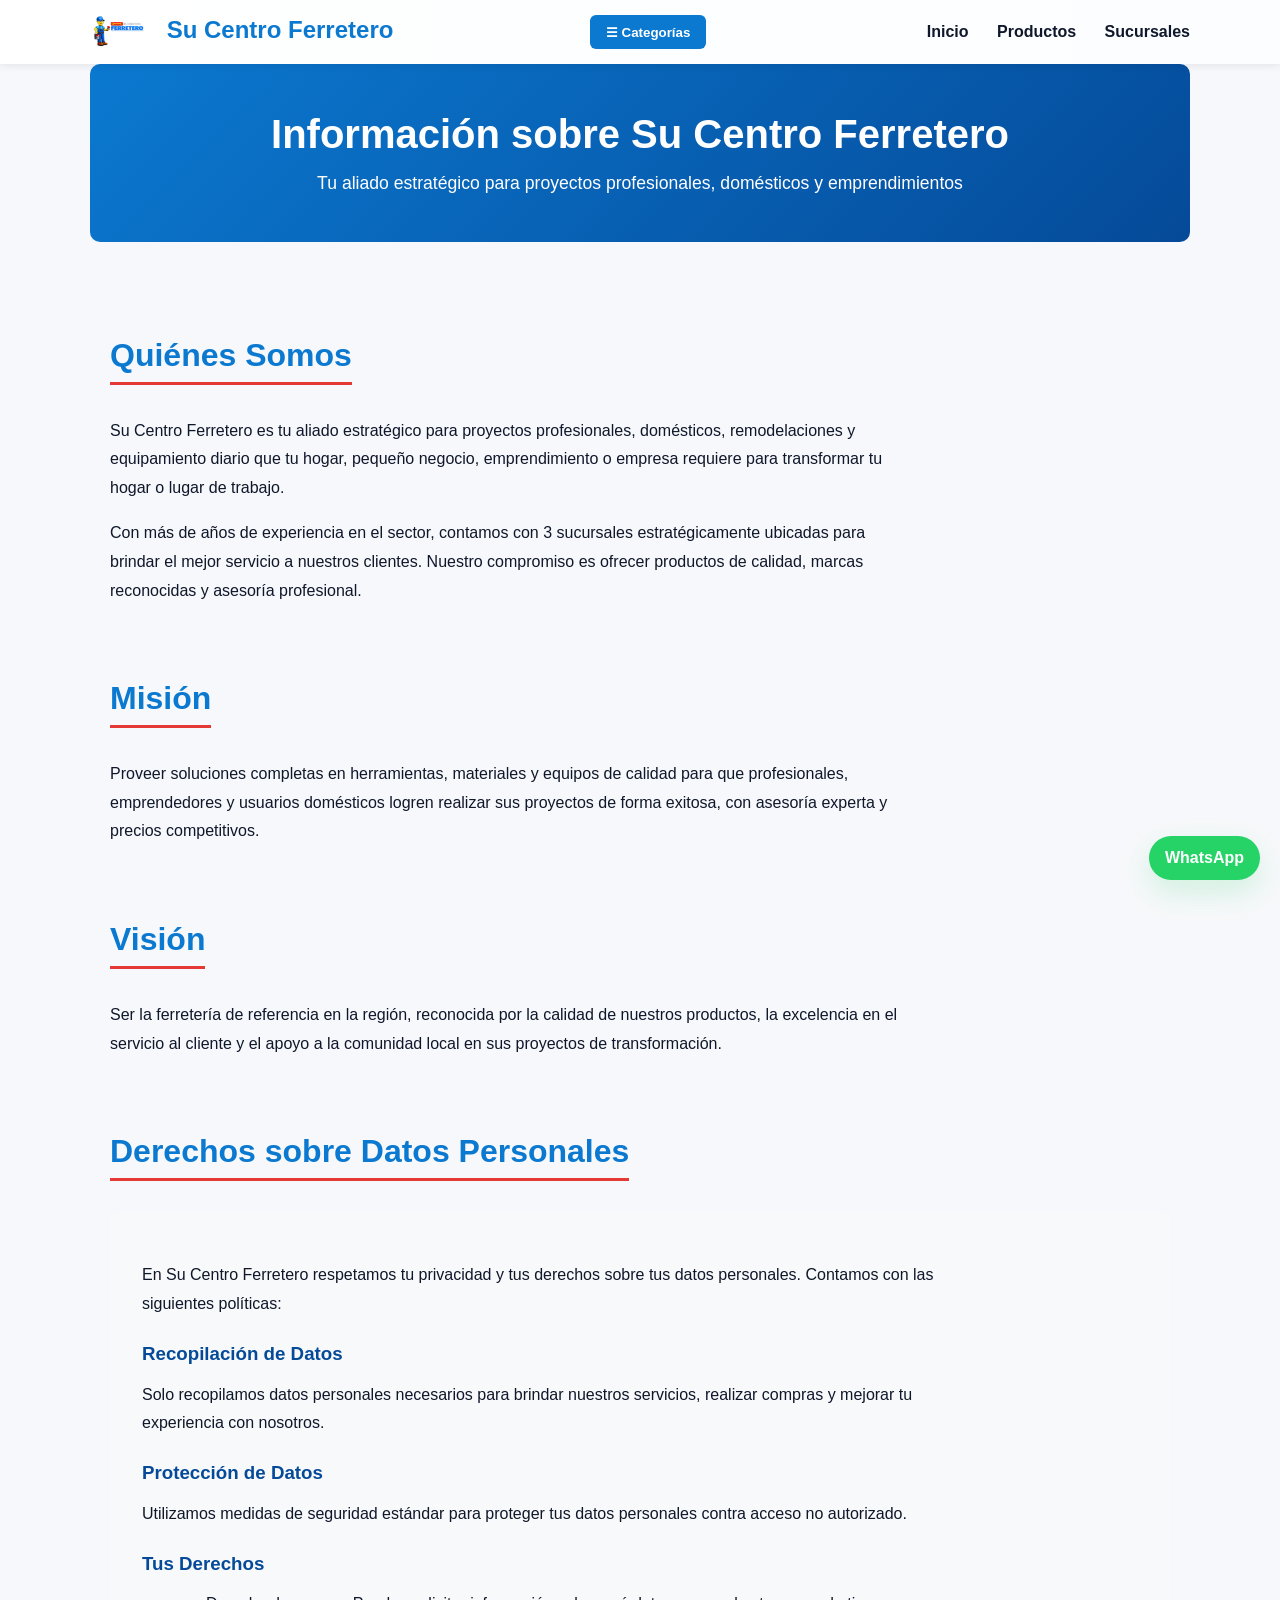
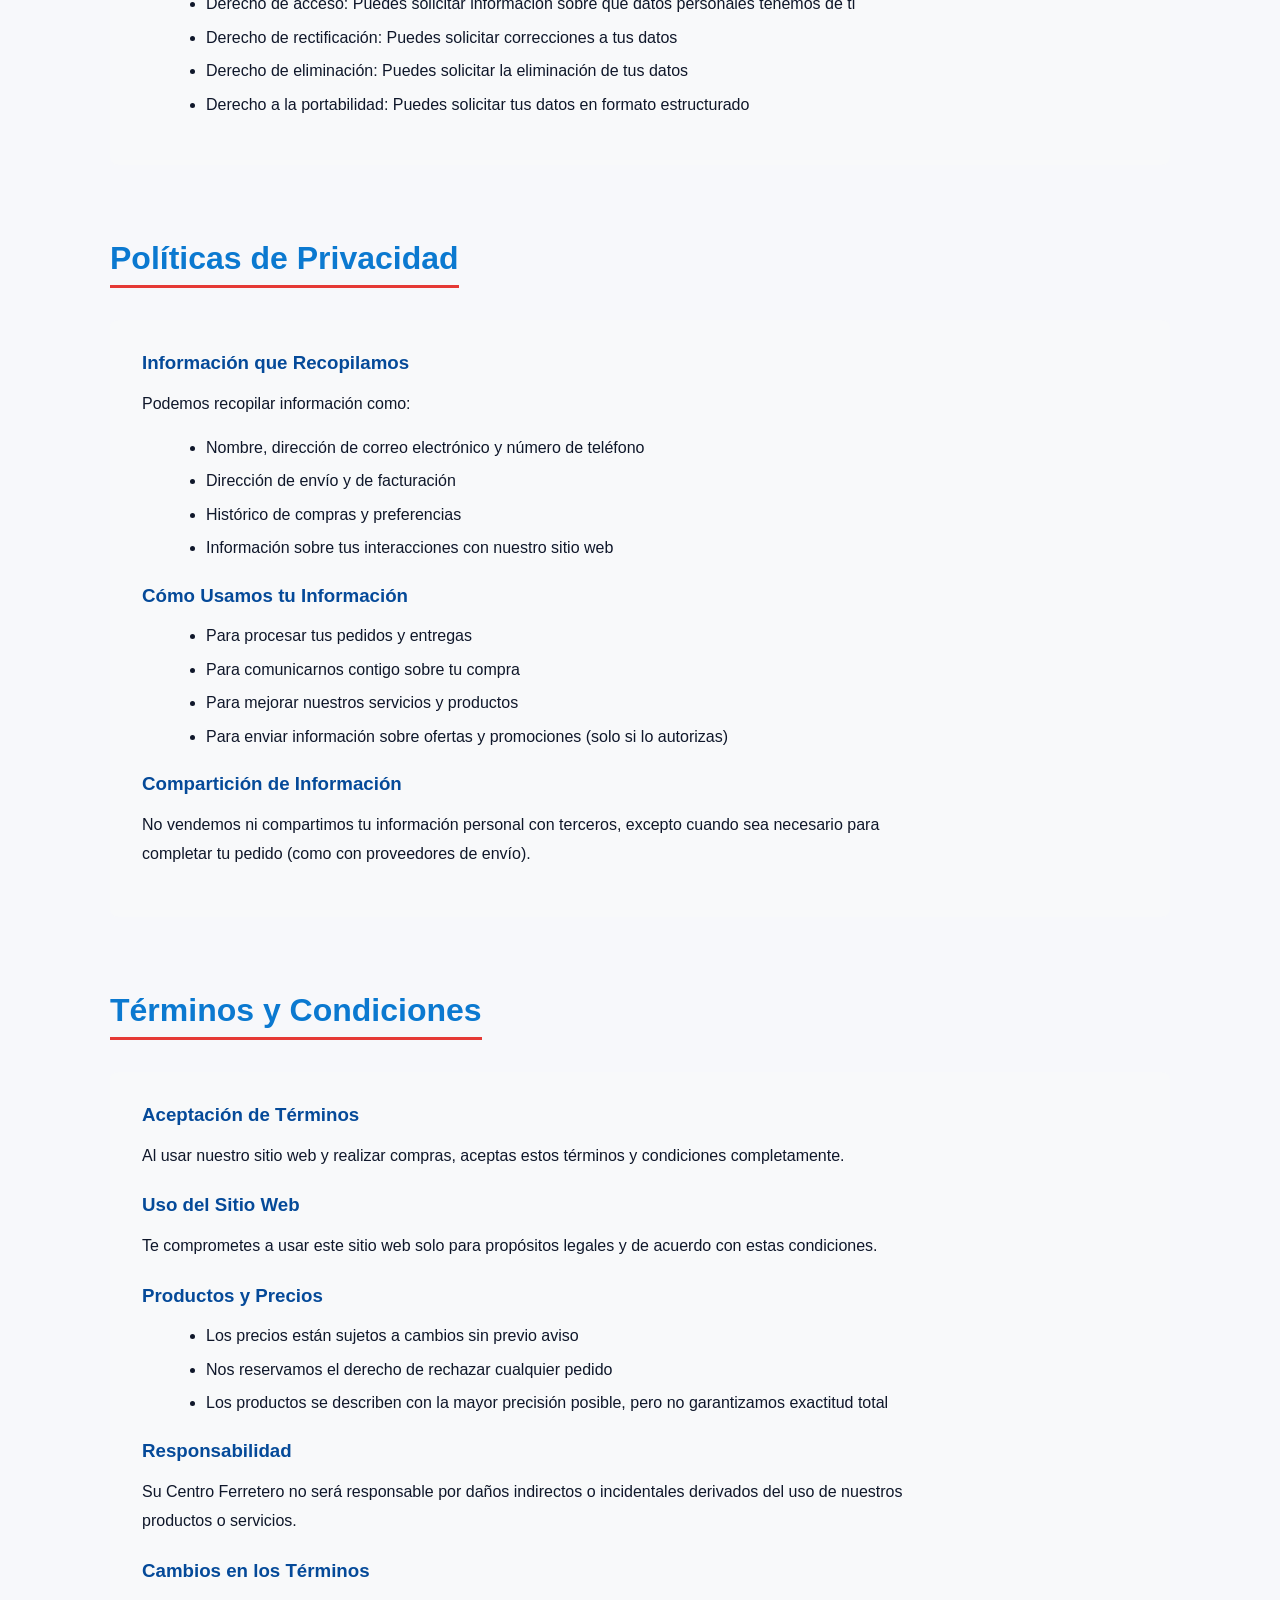
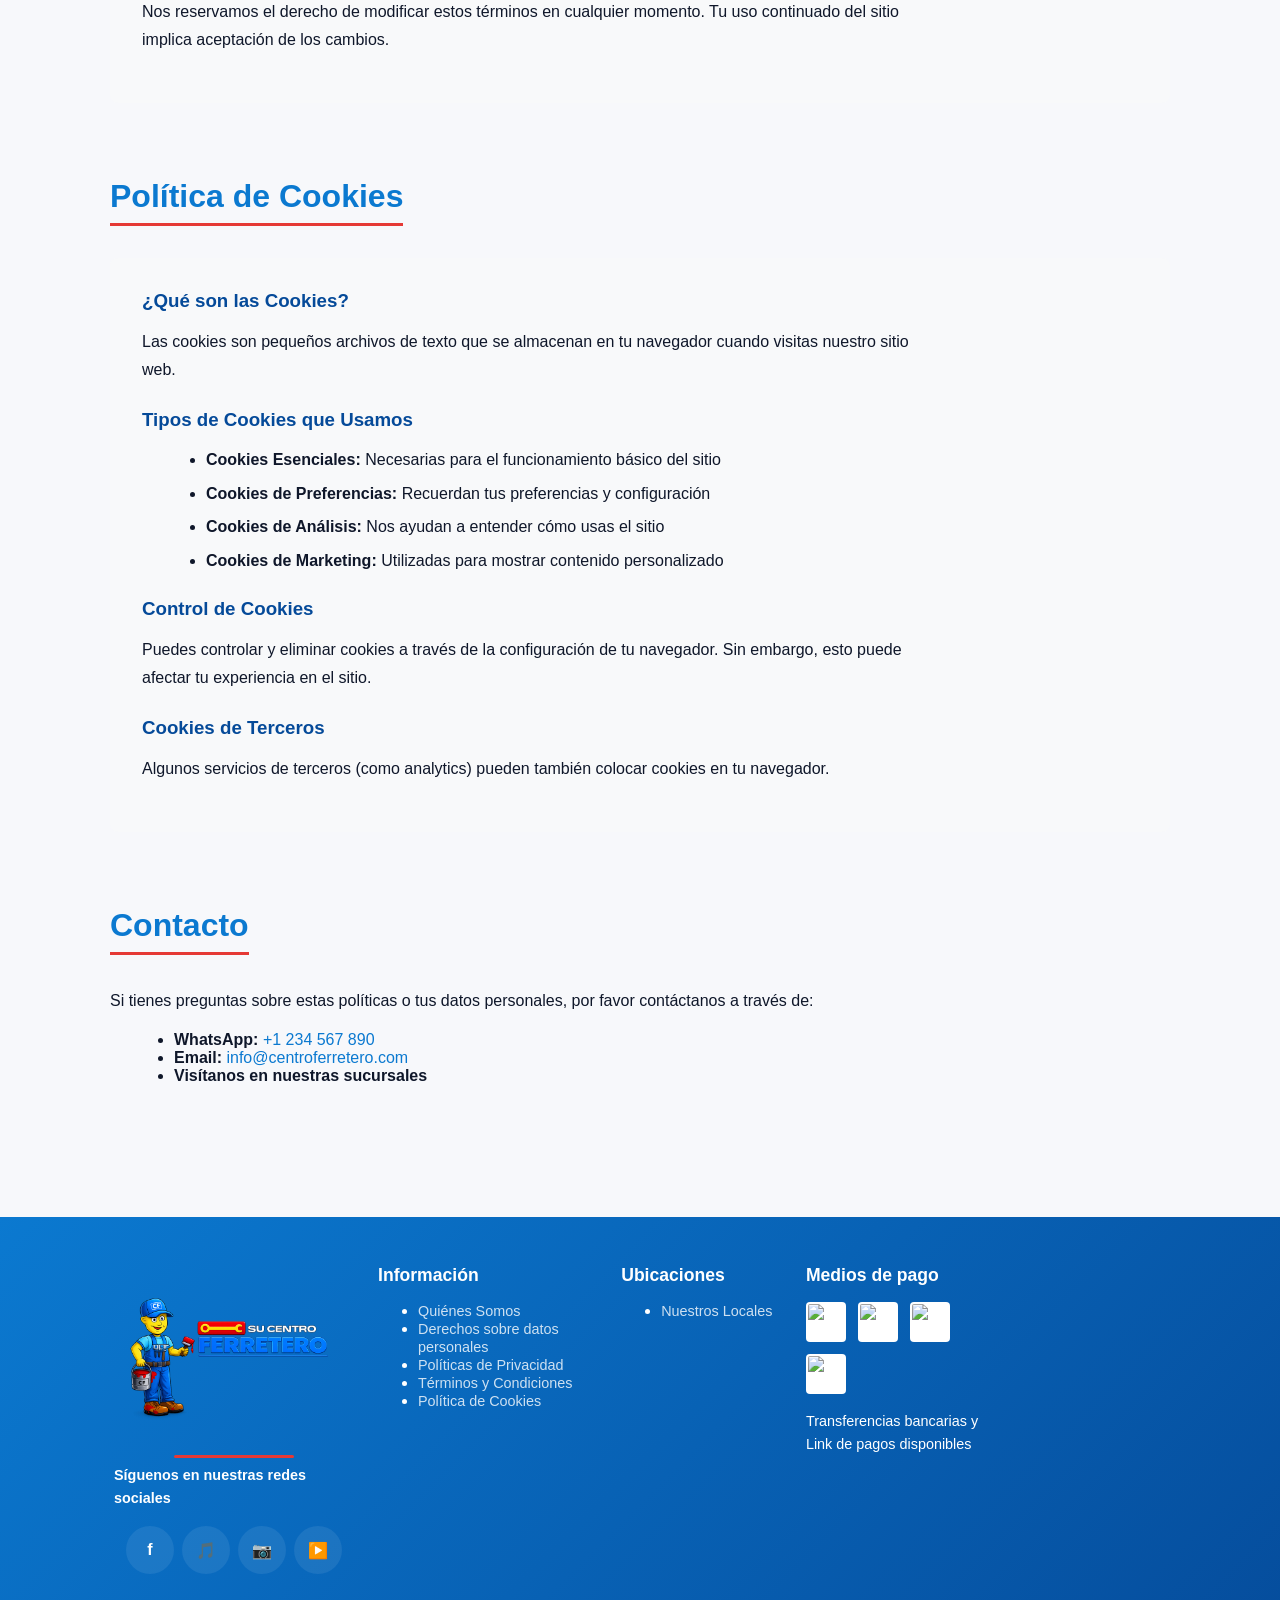
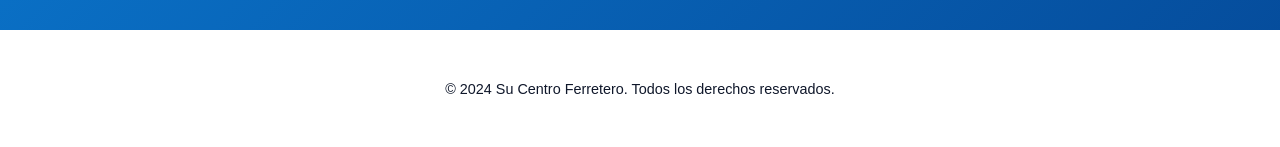
==== about.html @ 6db1ea0f "Creacion html parte inferior" ====
<!doctype html>
<html lang="es">
<head>
  <meta charset="utf-8" />
  <meta name="viewport" content="width=device-width,initial-scale=1" />
  <title>Información — Su Centro Ferretero</title>
  <link rel="stylesheet" href="styles/style.css?v=4" />
  <link rel="stylesheet" href="styles/animations.css?v=4" />
  <style>
    .about-hero {
      background: linear-gradient(135deg, #0b79d0 0%, #054a99 100%);
      color: white;
      padding: 3rem 0;
      text-align: center;
      margin-bottom: 3rem;
      border-radius: 10px;
    }
    .about-hero h1 {
      font-size: 2.5rem;
      margin: 0 0 1rem 0;
      font-weight: 700;
    }
    .about-hero p {
      font-size: 1.1rem;
      margin: 0;
    }
    .info-section {
      margin-bottom: 3rem;
    }
    .info-section h2 {
      color: #0b79d0;
      font-size: 2rem;
      margin-bottom: 1rem;
      border-bottom: 3px solid #e53935;
      padding-bottom: 0.5rem;
      display: inline-block;
    }
    .info-section p {
      font-size: 1rem;
      line-height: 1.8;
      color: #0f172a;
      max-width: 800px;
      margin-bottom: 1rem;
    }
    .policy-content {
      background: #f8f9fa;
      padding: 2rem;
      border-radius: 8px;
      margin-top: 1rem;
    }
    .policy-content h3 {
      color: #054a99;
      margin-top: 1.5rem;
      margin-bottom: 0.75rem;
    }
    .policy-content h3:first-child {
      margin-top: 0;
    }
    .policy-content ul {
      margin-left: 1.5rem;
      margin-bottom: 1rem;
    }
    .policy-content li {
      margin-bottom: 0.5rem;
      line-height: 1.6;
    }
  </style>
</head>
<body>
  <header class="site-header">
    <div class="container nav-row">
      <h1 class="logo"><img src="images/CentroFerre.png" alt="Su Centro Ferretero" style="height:40px;margin-right:10px;vertical-align:middle"> Su Centro Ferretero</h1>
      <button class="menu-toggle" id="menu-toggle">☰ Categorías</button>
      <nav class="main-nav">
        <a href="index.html">Inicio</a>
        <a href="products.html">Productos</a>
        <a href="branches.html">Sucursales</a>
      </nav>
    </div>
  </header>

  <main>
    <section class="container about-hero">
      <h1>Información sobre Su Centro Ferretero</h1>
      <p>Tu aliado estratégico para proyectos profesionales, domésticos y emprendimientos</p>
    </section>

    <section class="container">
      <div class="info-section">
        <h2>Quiénes Somos</h2>
        <p>Su Centro Ferretero es tu aliado estratégico para proyectos profesionales, domésticos, remodelaciones y equipamiento diario que tu hogar, pequeño negocio, emprendimiento o empresa requiere para transformar tu hogar o lugar de trabajo.</p>
        <p>Con más de años de experiencia en el sector, contamos con 3 sucursales estratégicamente ubicadas para brindar el mejor servicio a nuestros clientes. Nuestro compromiso es ofrecer productos de calidad, marcas reconocidas y asesoría profesional.</p>
      </div>

      <div class="info-section">
        <h2>Misión</h2>
        <p>Proveer soluciones completas en herramientas, materiales y equipos de calidad para que profesionales, emprendedores y usuarios domésticos logren realizar sus proyectos de forma exitosa, con asesoría experta y precios competitivos.</p>
      </div>

      <div class="info-section">
        <h2>Visión</h2>
        <p>Ser la ferretería de referencia en la región, reconocida por la calidad de nuestros productos, la excelencia en el servicio al cliente y el apoyo a la comunidad local en sus proyectos de transformación.</p>
      </div>

      <div class="info-section">
        <h2>Derechos sobre Datos Personales</h2>
        <div class="policy-content">
          <p>En Su Centro Ferretero respetamos tu privacidad y tus derechos sobre tus datos personales. Contamos con las siguientes políticas:</p>
          <h3>Recopilación de Datos</h3>
          <p>Solo recopilamos datos personales necesarios para brindar nuestros servicios, realizar compras y mejorar tu experiencia con nosotros.</p>
          
          <h3>Protección de Datos</h3>
          <p>Utilizamos medidas de seguridad estándar para proteger tus datos personales contra acceso no autorizado.</p>
          
          <h3>Tus Derechos</h3>
          <ul>
            <li>Derecho de acceso: Puedes solicitar información sobre qué datos personales tenemos de ti</li>
            <li>Derecho de rectificación: Puedes solicitar correcciones a tus datos</li>
            <li>Derecho de eliminación: Puedes solicitar la eliminación de tus datos</li>
            <li>Derecho a la portabilidad: Puedes solicitar tus datos en formato estructurado</li>
          </ul>
        </div>
      </div>

      <div class="info-section">
        <h2>Políticas de Privacidad</h2>
        <div class="policy-content">
          <h3>Información que Recopilamos</h3>
          <p>Podemos recopilar información como:</p>
          <ul>
            <li>Nombre, dirección de correo electrónico y número de teléfono</li>
            <li>Dirección de envío y de facturación</li>
            <li>Histórico de compras y preferencias</li>
            <li>Información sobre tus interacciones con nuestro sitio web</li>
          </ul>
          
          <h3>Cómo Usamos tu Información</h3>
          <ul>
            <li>Para procesar tus pedidos y entregas</li>
            <li>Para comunicarnos contigo sobre tu compra</li>
            <li>Para mejorar nuestros servicios y productos</li>
            <li>Para enviar información sobre ofertas y promociones (solo si lo autorizas)</li>
          </ul>
          
          <h3>Compartición de Información</h3>
          <p>No vendemos ni compartimos tu información personal con terceros, excepto cuando sea necesario para completar tu pedido (como con proveedores de envío).</p>
        </div>
      </div>

      <div class="info-section">
        <h2>Términos y Condiciones</h2>
        <div class="policy-content">
          <h3>Aceptación de Términos</h3>
          <p>Al usar nuestro sitio web y realizar compras, aceptas estos términos y condiciones completamente.</p>
          
          <h3>Uso del Sitio Web</h3>
          <p>Te comprometes a usar este sitio web solo para propósitos legales y de acuerdo con estas condiciones.</p>
          
          <h3>Productos y Precios</h3>
          <ul>
            <li>Los precios están sujetos a cambios sin previo aviso</li>
            <li>Nos reservamos el derecho de rechazar cualquier pedido</li>
            <li>Los productos se describen con la mayor precisión posible, pero no garantizamos exactitud total</li>
          </ul>
          
          <h3>Responsabilidad</h3>
          <p>Su Centro Ferretero no será responsable por daños indirectos o incidentales derivados del uso de nuestros productos o servicios.</p>
          
          <h3>Cambios en los Términos</h3>
          <p>Nos reservamos el derecho de modificar estos términos en cualquier momento. Tu uso continuado del sitio implica aceptación de los cambios.</p>
        </div>
      </div>

      <div class="info-section">
        <h2>Política de Cookies</h2>
        <div class="policy-content">
          <h3>¿Qué son las Cookies?</h3>
          <p>Las cookies son pequeños archivos de texto que se almacenan en tu navegador cuando visitas nuestro sitio web.</p>
          
          <h3>Tipos de Cookies que Usamos</h3>
          <ul>
            <li><strong>Cookies Esenciales:</strong> Necesarias para el funcionamiento básico del sitio</li>
            <li><strong>Cookies de Preferencias:</strong> Recuerdan tus preferencias y configuración</li>
            <li><strong>Cookies de Análisis:</strong> Nos ayudan a entender cómo usas el sitio</li>
            <li><strong>Cookies de Marketing:</strong> Utilizadas para mostrar contenido personalizado</li>
          </ul>
          
          <h3>Control de Cookies</h3>
          <p>Puedes controlar y eliminar cookies a través de la configuración de tu navegador. Sin embargo, esto puede afectar tu experiencia en el sitio.</p>
          
          <h3>Cookies de Terceros</h3>
          <p>Algunos servicios de terceros (como analytics) pueden también colocar cookies en tu navegador.</p>
        </div>
      </div>

      <div class="info-section">
        <h2>Contacto</h2>
        <p>Si tienes preguntas sobre estas políticas o tus datos personales, por favor contáctanos a través de:</p>
        <ul style="margin-left: 1.5rem; margin-bottom: 1rem;">
          <li><strong>WhatsApp:</strong> <a href="https://wa.me/1234567890" style="color: #0b79d0; text-decoration: none;">+1 234 567 890</a></li>
          <li><strong>Email:</strong> <a href="mailto:info@centroferretero.com" style="color: #0b79d0; text-decoration: none;">info@centroferretero.com</a></li>
          <li><strong>Visítanos en nuestras sucursales</strong></li>
        </ul>
      </div>
    </section>
  </main>

  <!-- Footer -->
  <footer class="site-footer">
    <div class="container footer-content">
      <div class="footer-column footer-brand-centered">
        <img src="images/CentroFerre.png" alt="Su Centro Ferretero" class="footer-logo-large">
        <hr class="brand-underline" />
        <p class="follow-text">Síguenos en nuestras redes sociales</p>
        <div class="footer-socials">
          <a href="#" title="Facebook">f</a>
          <a href="#" title="TikTok">🎵</a>
          <a href="#" title="Instagram">📷</a>
          <a href="#" title="YouTube">▶️</a>
        </div>
      </div>
      
      <div class="footer-column">
        <h4>Información</h4>
        <ul>
          <li><a href="about.html">Quiénes Somos</a></li>
          <li><a href="about.html">Derechos sobre datos personales</a></li>
          <li><a href="about.html">Políticas de Privacidad</a></li>
          <li><a href="about.html">Términos y Condiciones</a></li>
          <li><a href="about.html">Política de Cookies</a></li>
        </ul>
      </div>

      <div class="footer-column">
        <h4>Ubicaciones</h4>
        <ul>
          <li><a href="branches.html">Nuestros Locales</a></li>
        
        </ul>
      </div>  

      <div class="footer-column">
        <h4>Medios de pago</h4>
        <div class="payment-methods">
          <img src="https://via.placeholder.com/40" alt="Visa" />
          <img src="https://via.placeholder.com/40" alt="MasterCard" />
          <img src="https://via.placeholder.com/40" alt="Diners" />
          <img src="https://via.placeholder.com/40" alt="Amex" />
        </div>
        <p style="font-size:0.9rem;margin-top:1rem">Transferencias bancarias y Link de pagos disponibles</p>
      </div>
    </div>
    
    <div class="footer-bottom">
      <div class="container">
        <p>&copy; 2024 Su Centro Ferretero. Todos los derechos reservados.</p>
      </div>
    </div>
  </footer>

  <a class="whatsapp-fab" href="https://wa.me/1234567890" target="_blank" rel="noopener">WhatsApp</a>

  <script src="scripts/app.js"></script>
</body>
</html>
---- styles/style.css ----
/* Updated: 2026-01-28 - Product Grid Fix */
:root{
  --bg:#f7f8fb;
  --card:#ffffff;
  --accent:#0b79d0;
  --muted:#6b7280;
  --success:#16a34a;
  --danger:#dc2626;
  --container:1100px;
  --radius:8px;
}
*{box-sizing:border-box}
body{font-family:Inter,Segoe UI,Roboto,Arial,sans-serif;margin:0;background:var(--bg);color:#0f172a}
.container{max-width:var(--container);margin:0 auto;padding:1.25rem}
.site-header{background:linear-gradient(90deg,#fff, #fbfdff);box-shadow:0 2px 8px rgba(12,18,30,0.08);position:sticky;top:0;z-index:100}
.nav-row{display:flex;align-items:center;justify-content:space-between;padding:0.75rem 0;gap:1rem}
.logo{margin:0;font-size:1.5rem;font-weight:700;color:#0b79d0}
.menu-toggle{background:#0b79d0;color:white;border:none;padding:0.6rem 1rem;border-radius:6px;font-weight:600;cursor:pointer;transition:all 300ms ease;display:inline-block}
.menu-toggle:hover{background:#054a99}
.main-nav a{margin-left:1.5rem;color:inherit;text-decoration:none;font-weight:600;transition:color 300ms ease}
.main-nav a:hover{color:#0b79d0}

.categories-modal{display:none;position:fixed;top:0;left:0;width:100%;height:100%;background:rgba(0,0,0,0.5);z-index:200;align-items:flex-start;justify-content:flex-start}
.categories-modal.active{display:flex}
.categories-modal-content{background:white;width:100%;max-width:400px;height:100%;overflow-y:auto;padding:2rem 1.5rem;box-shadow:2px 0 10px rgba(0,0,0,0.1);animation:slideIn 300ms ease}
.close-modal{position:absolute;top:1rem;right:1rem;background:none;border:none;font-size:1.5rem;cursor:pointer;color:#0f172a}
.categories-modal h2{margin:0 0 1.5rem 0;font-size:1.5rem;color:#0f172a}

.categories-list{display:flex;flex-direction:column;gap:0.5rem}
.category-menu-item{border-bottom:1px solid #e6e9ef}
.category-toggle{width:100%;padding:1rem;background:none;border:none;text-align:left;font-weight:600;color:#0f172a;cursor:pointer;display:flex;justify-content:space-between;align-items:center;transition:all 300ms ease;font-size:1rem}
.category-toggle:hover{background:#f7f8fb;color:#0b79d0}
.category-toggle.active{color:#0b79d0}

.subcategories-list{display:none;flex-direction:column;gap:0.5rem;padding:0.5rem 1rem;background:#f7f8fb;border-radius:6px;margin:0.5rem 0}
.subcategories-list.active{display:flex}
.subcategories-list a{padding:0.75rem;color:#6b7280;text-decoration:none;border-left:3px solid transparent;transition:all 300ms ease}
.subcategories-list a:hover{color:#0b79d0;border-left-color:#0b79d0;padding-left:1rem}

@keyframes slideIn{from{transform:translateX(-100%)}to{transform:translateX(0)}}

@media(max-width:900px){
  .menu-toggle{display:inline-block}
}
.hero{display:grid;grid-template-columns:1fr 420px;gap:1.5rem;align-items:center;padding:2rem 0}
.hero img{width:100%;border-radius:10px;box-shadow:0 6px 18px rgba(15,23,42,0.08)}
.hero-content h2{margin:0 0 0.5rem 0;font-size:2rem}
.btn{display:inline-block;background:var(--accent);color:#fff;padding:0.65rem 1rem;border-radius:8px;text-decoration:none}
.features{display:grid;grid-template-columns:repeat(3,1fr);gap:1rem;padding:2rem 0}
.feature-card{background:var(--card);padding:1.5rem;border-radius:var(--radius);box-shadow:0 6px 18px rgba(12,18,30,0.05);transition:all 300ms ease;border-left:4px solid var(--accent)}
.feature-card:hover{transform:translateY(-4px);box-shadow:0 12px 30px rgba(12,18,30,0.12)}
.feature-card h3{margin:0 0 0.5rem 0;color:var(--accent);font-size:1.1rem}

.products-hero{display:flex;justify-content:space-between;align-items:center;padding:1rem 0;position:sticky;top:60px;background:#f7f8fb;z-index:40;border-bottom:2px solid #e6e9ef;box-shadow:0 2px 8px rgba(12,18,30,0.08)}
.search-row{display:flex;gap:0.5rem;align-items:center;flex:1}
input[type=search]{flex:1;padding:0.6rem;border-radius:8px;border:1px solid #e6e9ef}
.small{padding:0.45rem 0.6rem}

.product-grid{display:grid !important;grid-template-columns:repeat(3,1fr) !important;gap:1.5rem;padding:1rem 0;width:100%}
.product-card{background:var(--card);padding:1rem;border-radius:10px;display:flex;flex-direction:column;gap:0.75rem;animation:fadeIn 320ms ease both;transition:all 300ms ease;border:1px solid #f0f2f5;overflow:hidden}
.product-card:hover{box-shadow:0 12px 30px rgba(12,18,30,0.15);transform:translateY(-6px);border-color:var(--accent)}
.product-card img{width:100%;height:160px;object-fit:cover;border-radius:6px;transition:transform 300ms ease}
.product-card:hover img{transform:scale(1.08)}
.product-card > div{flex:1;display:flex;flex-direction:column;gap:0.5rem}
.product-meta{display:flex;justify-content:space-between;align-items:flex-start;gap:0.75rem;flex-wrap:wrap}
.category-tags{display:flex;gap:0.4rem;flex-wrap:wrap;flex:1}
.cat-badge{display:inline-block;padding:0.3rem 0.6rem;background:var(--accent);color:#fff;border-radius:4px;font-size:0.75rem;font-weight:600}
.subcat-badge{display:inline-block;padding:0.3rem 0.6rem;background:rgba(11,121,208,0.1);color:var(--accent);border-radius:4px;font-size:0.75rem;font-weight:500}
.badge{padding:0.25rem 0.5rem;border-radius:999px;font-weight:600;font-size:0.85rem;white-space:nowrap}
.badge.in{background:rgba(22,163,74,0.12);color:var(--success)}
.badge.out{background:rgba(220,38,38,0.08);color:var(--danger)}

.map-section{display:grid;grid-template-columns:1fr 320px;gap:1rem;align-items:start}
.map{height:480px;border-radius:10px;overflow:hidden}
.branch-list{background:var(--card);padding:1rem;border-radius:var(--radius)}
.branch-list ul{list-style:none;padding:0;margin:0}
.branch-list li{padding:0.5rem 0;border-bottom:1px solid #f0f2f5}

.brands-section{background:linear-gradient(135deg,#f7f8fb 0%,#ffffff 100%);padding:3rem 0;margin-top:2rem;border-top:1px solid #e6e9ef}
.brands-section h2{text-align:center;margin:0 0 2rem 0;font-size:1.8rem;color:#0f172a}
.brands-carousel{width:100%;max-width:900px;overflow-x:auto;overflow-y:hidden;scroll-behavior:smooth;-webkit-overflow-scrolling:touch}
.brands-carousel::-webkit-scrollbar{display:none}
.carousel-track{display:flex;gap:2rem;padding:0 0.5rem;width:fit-content}
.brand-item{flex:0 0 160px;display:flex;align-items:center;justify-content:center;background:white;padding:1rem;border-radius:8px;box-shadow:0 4px 12px rgba(12,18,30,0.06);transition:all 300ms ease;cursor:pointer}
.brand-item img{max-width:100%;max-height:80px;object-fit:contain;filter:grayscale(70%);transition:filter 300ms ease}
.brand-item:hover{box-shadow:0 8px 20px rgba(12,18,30,0.12);filter:brightness(0.95)}
.brand-item:hover img{filter:grayscale(0%)}

.whatsapp-fab{position:fixed;right:20px;bottom:20px;background:#25D366;color:#fff;padding:0.8rem 1rem;border-radius:999px;text-decoration:none;box-shadow:0 12px 30px rgba(37,211,102,0.18);font-weight:700;transition:all 300ms ease;z-index:99}
.whatsapp-fab:hover{transform:scale(1.1);box-shadow:0 16px 40px rgba(37,211,102,0.28)}

.categories-section{background:#fafbff;padding:3rem 0;margin:2rem 0;border-radius:10px}
.categories-section h2{text-align:center;margin:0 0 2rem 0;font-size:1.8rem;color:#0f172a}
.carousel-wrapper{display:flex;align-items:center;justify-content:center;gap:1rem;padding:0 1rem}
.categories-carousel{width:100%;max-width:900px;overflow-x:auto;overflow-y:hidden;scroll-behavior:smooth;-webkit-overflow-scrolling:touch}
.categories-carousel::-webkit-scrollbar{display:none}
.categories-track{display:flex;gap:1.5rem;padding:0 0.5rem;width:fit-content}
.category-card{flex:0 0 140px;display:flex;flex-direction:column;align-items:center;justify-content:center;gap:0.75rem;background:white;padding:1.5rem;border-radius:10px;box-shadow:0 4px 12px rgba(12,18,30,0.06);transition:all 300ms ease;cursor:pointer;text-decoration:none;color:#0f172a}
.category-card .icon{font-size:2.5rem}
.category-card p{margin:0;font-weight:600;text-align:center;font-size:0.95rem}
.category-card:hover{box-shadow:0 8px 24px rgba(12,18,30,0.12);transform:translateY(-4px);border-color:var(--accent);background:linear-gradient(135deg,#f0f7ff,#ffffff)}

@keyframes fadeIn{from{opacity:0;transform:translateY(6px)}to{opacity:1;transform:none}}

.subscription-section{background:linear-gradient(135deg,#f0f7ff 0%,#ffffff 100%);padding:3rem 0;margin:3rem 0;border:2px solid #0b79d0;border-radius:10px;text-align:center}
.subscription-section h2{margin:0 0 1.5rem 0;font-size:1.5rem;color:#0f172a}
.btn-large{padding:1rem 2.5rem;font-size:1.1rem;background:#dc2626}
.btn-large:hover{background:#b91c1c}

.carousel-btn{background:#0b79d0;color:white;border:none;width:40px;height:40px;border-radius:50%;font-size:1.2rem;cursor:pointer;transition:all 300ms ease;display:flex;align-items:center;justify-content:center;flex-shrink:0}
.carousel-btn:hover{background:#054a99;transform:scale(1.1)}

.site-footer{background:linear-gradient(135deg,#0b79d0 0%,#054a99 100%);color:white;padding:1.5rem 0 0 0;margin-top:4rem}
.footer-content{display:grid;grid-template-columns:0.8fr 1.5fr 1.1fr 1.2fr 1.1fr;gap:1.5rem;margin-bottom:1rem;align-items:flex-start;padding:1.5rem;border-radius:8px 8px 0 0}
.footer-column h3,.footer-column h4{margin:0 0 1rem 0;font-size:1.1rem;color:#fff}
.footer-column{color:#fff}
.footer-column p{margin:0 0 1rem 0;font-size:0.9rem;line-height:1.6;color:#fff}
.footer-column ul li a{color:rgba(255,255,255,0.8);text-decoration:none;font-size:0.9rem;transition:color 300ms ease}
.footer-column ul li a:hover{color:white}
.social-links{display:flex;gap:1rem}
.social-links a{display:flex;align-items:center;justify-content:center;width:40px;height:40px;background:rgba(255,255,255,0.1);border-radius:50%;color:white;text-decoration:none;font-weight:bold;transition:all 300ms ease}
.social-links a:hover{background:rgba(255,255,255,0.3);transform:scale(1.1)}
.payment-methods{display:flex;gap:0.75rem;flex-wrap:wrap}
.payment-methods img{width:40px;height:40px;border-radius:4px;object-fit:contain;background:white;padding:2px}
.footer-bottom{background:#ffffff;padding:1rem 0;text-align:center;font-size:0.9rem;color:#0f172a}

@media(max-width:900px){
  .footer-content{grid-template-columns:repeat(3,1fr)}
}

/* Footer brand layout */
.footer-brand{display:flex;align-items:center;gap:1rem;margin-bottom:1rem}
.footer-logo{height:64px;width:auto;border-radius:6px}
.footer-brand .brand-text h3{margin:0;color:#fff;font-size:1.25rem}
@media(max-width:900px){
  .footer-brand{flex-direction:row;align-items:center}
  .footer-logo{height:48px}
}
/* New centered footer style (Kywi-like) */
.footer-brand-centered{display:flex;flex-direction:column;align-items:center;justify-content:center;padding:1rem 0}
.footer-logo-large{height:160px;width:auto;border-radius:6px;margin-bottom:8px}
.brand-underline{width:120px;height:3px;background:#e53935;border:none;margin:6px 0;border-radius:2px}
.follow-text{color:#fff;font-weight:700;margin:6px 0 10px 0}
.footer-socials{display:flex;flex-direction:row;gap:8px;justify-content:center}
.footer-socials a{display:inline-flex;align-items:center;justify-content:center;width:48px;height:48px;background:rgba(255,255,255,0.08);border-radius:50%;color:#fff;text-decoration:none;margin:0;font-weight:700}
.footer-socials a:hover{background:rgba(255,255,255,0.2)}
.bank-logos{display:flex;gap:0.75rem;flex-wrap:wrap;margin-top:0.5rem}
.bank-logos img{width:60px;height:auto;border-radius:4px;object-fit:contain;background:white;padding:2px}
@media(max-width:900px){
  .footer-logo-large{height:64px}
}

@media(max-width:600px){
  .product-grid{grid-template-columns:1fr;gap:1rem}
  .hero-content h2{font-size:1.5rem}
  .products-hero{flex-direction:column;align-items:flex-start;gap:1rem}
  .search-row{width:100%}
}
---- styles/animations.css ----
/* Small animation helpers */
.floating{animation:floaty 3s ease-in-out infinite}
@keyframes floaty{0%{transform:translateY(0)}50%{transform:translateY(-6px)}100%{transform:translateY(0)}}

.fade-up{animation:fadeUp .5s ease both}
@keyframes fadeUp{from{opacity:0;transform:translateY(8px)}to{opacity:1;transform:none}}
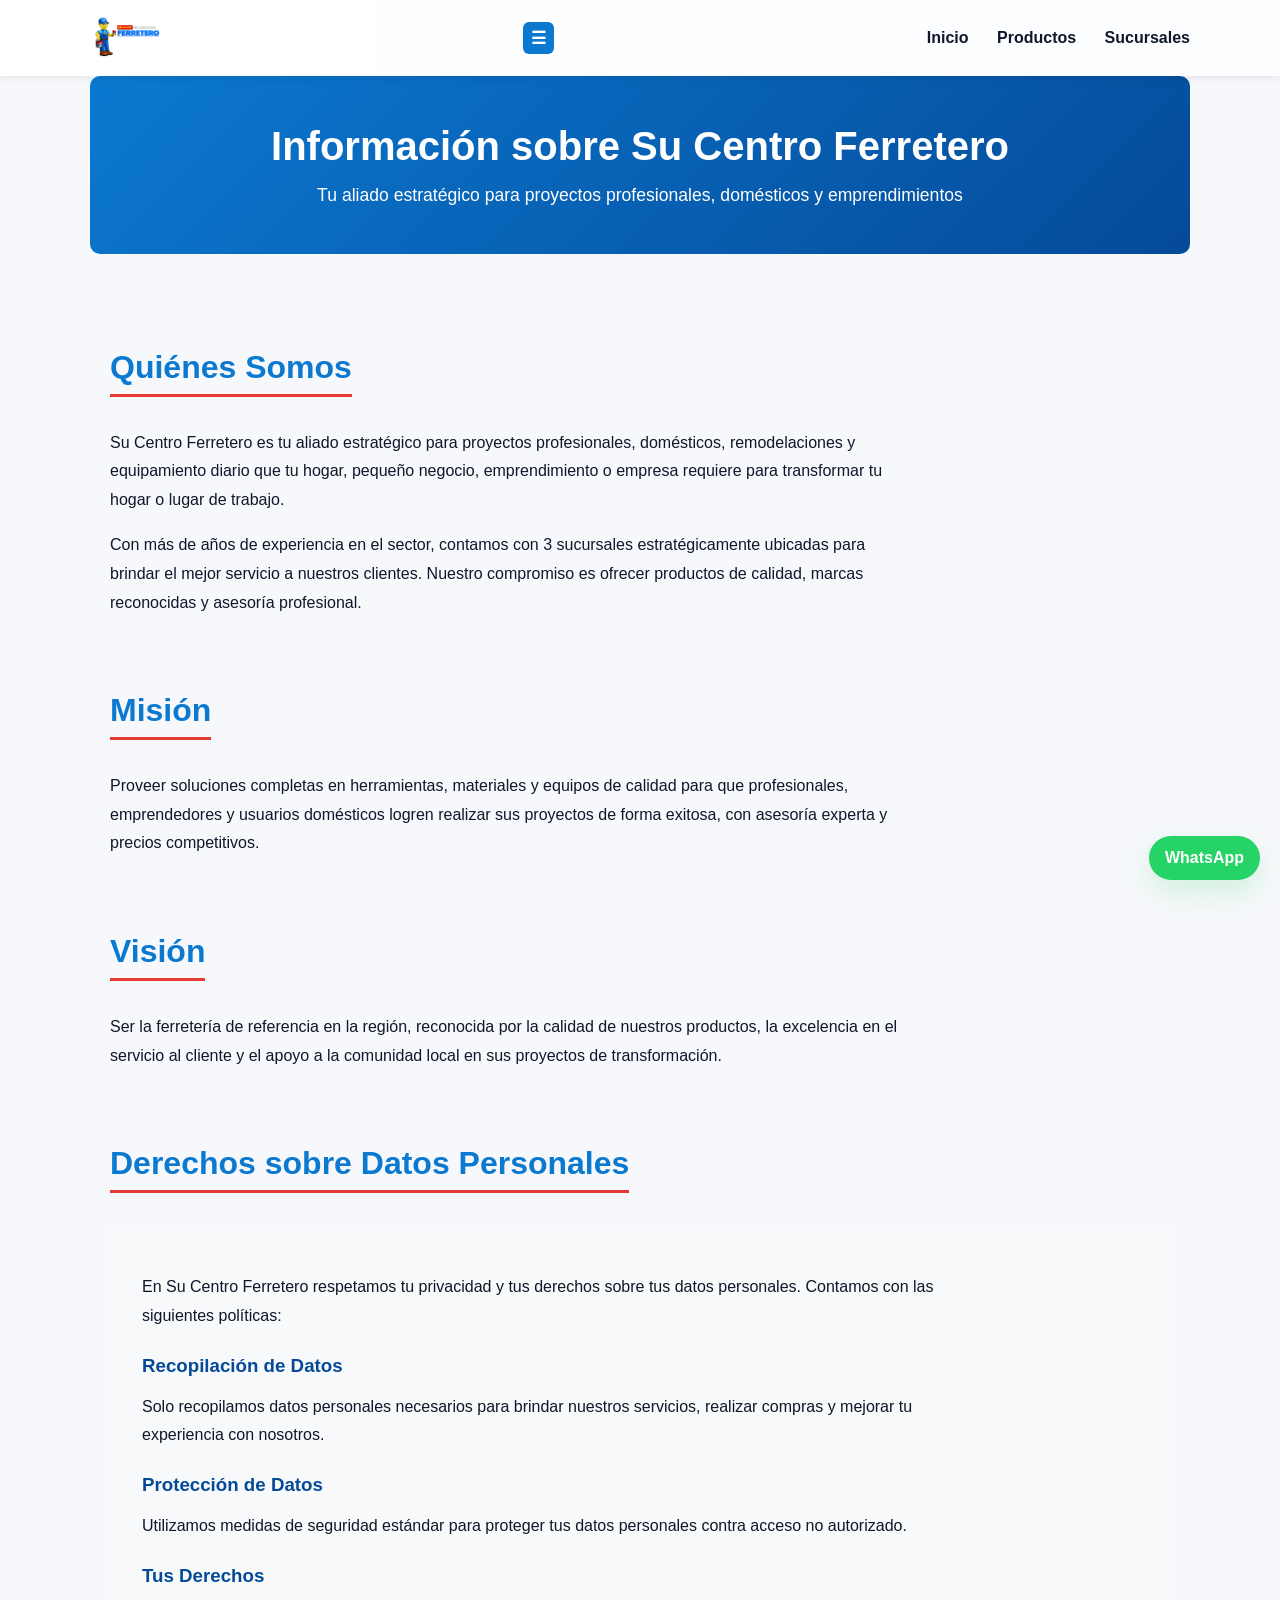
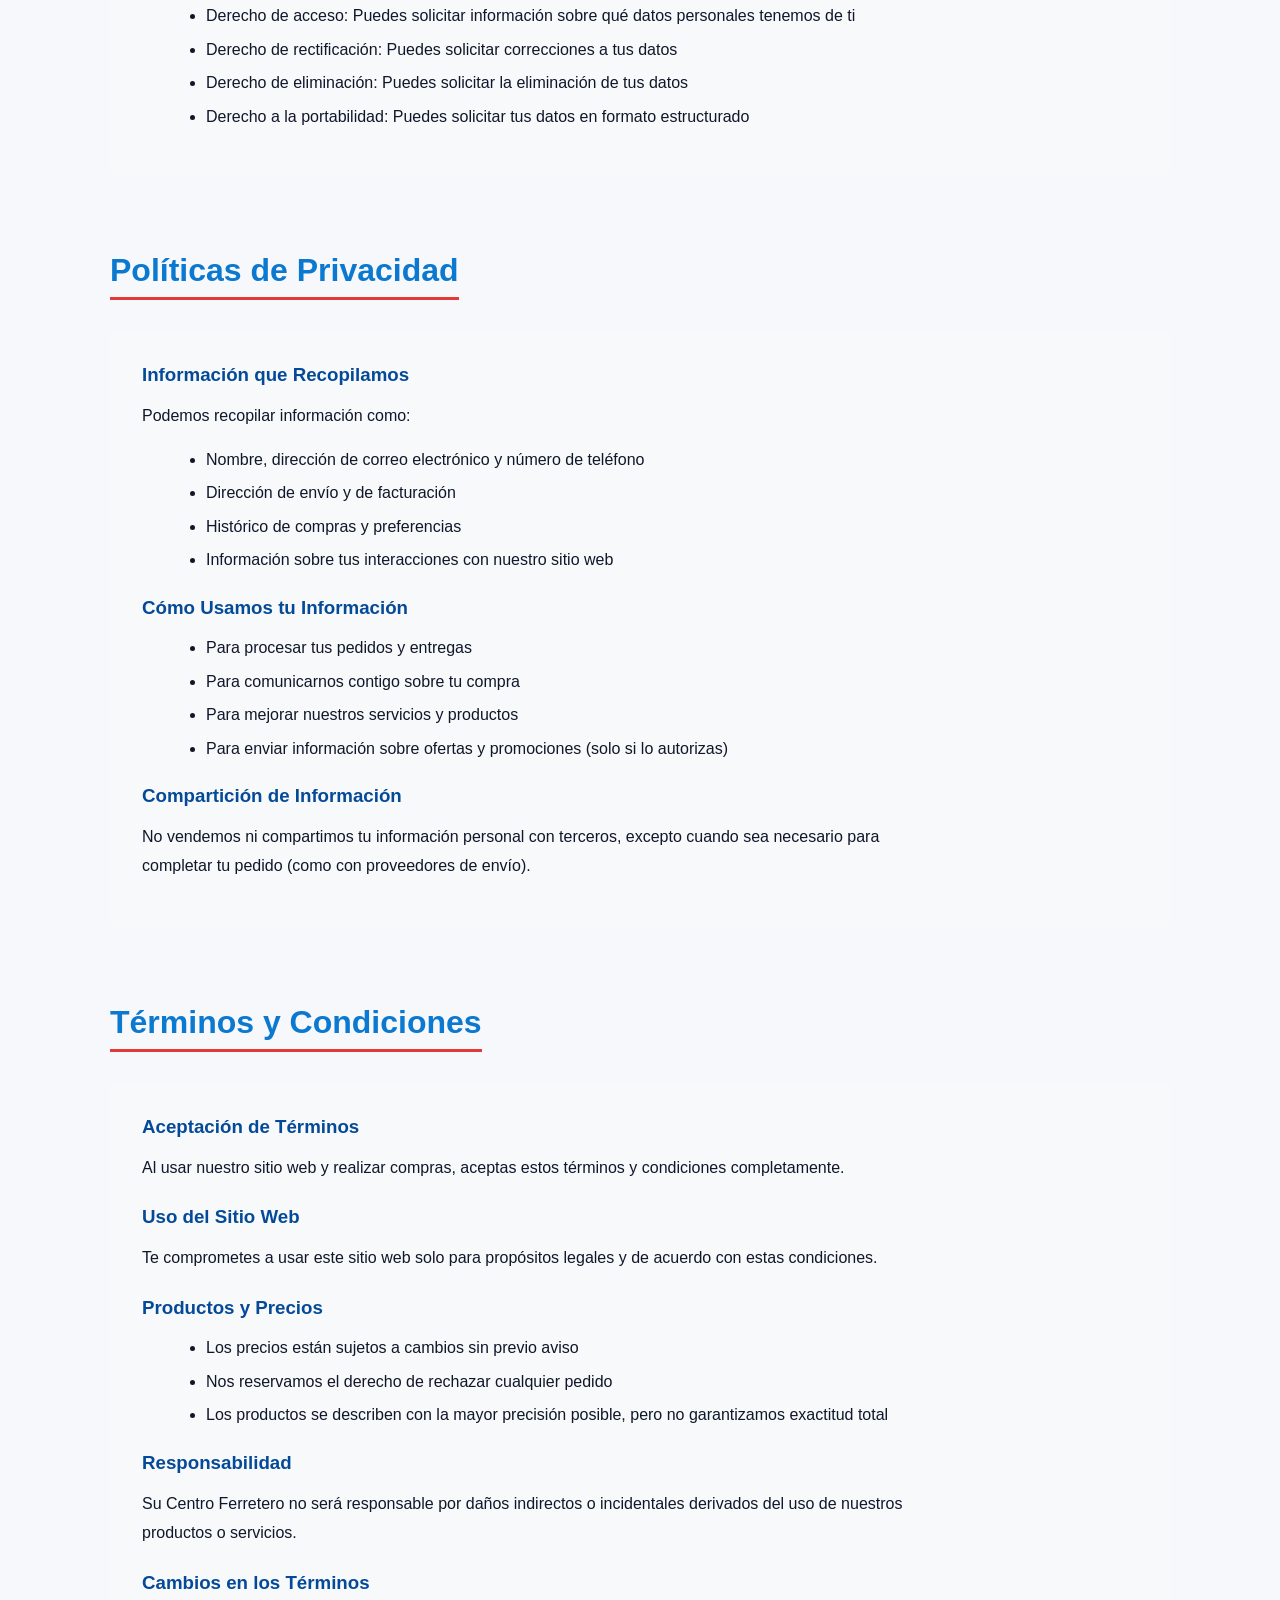
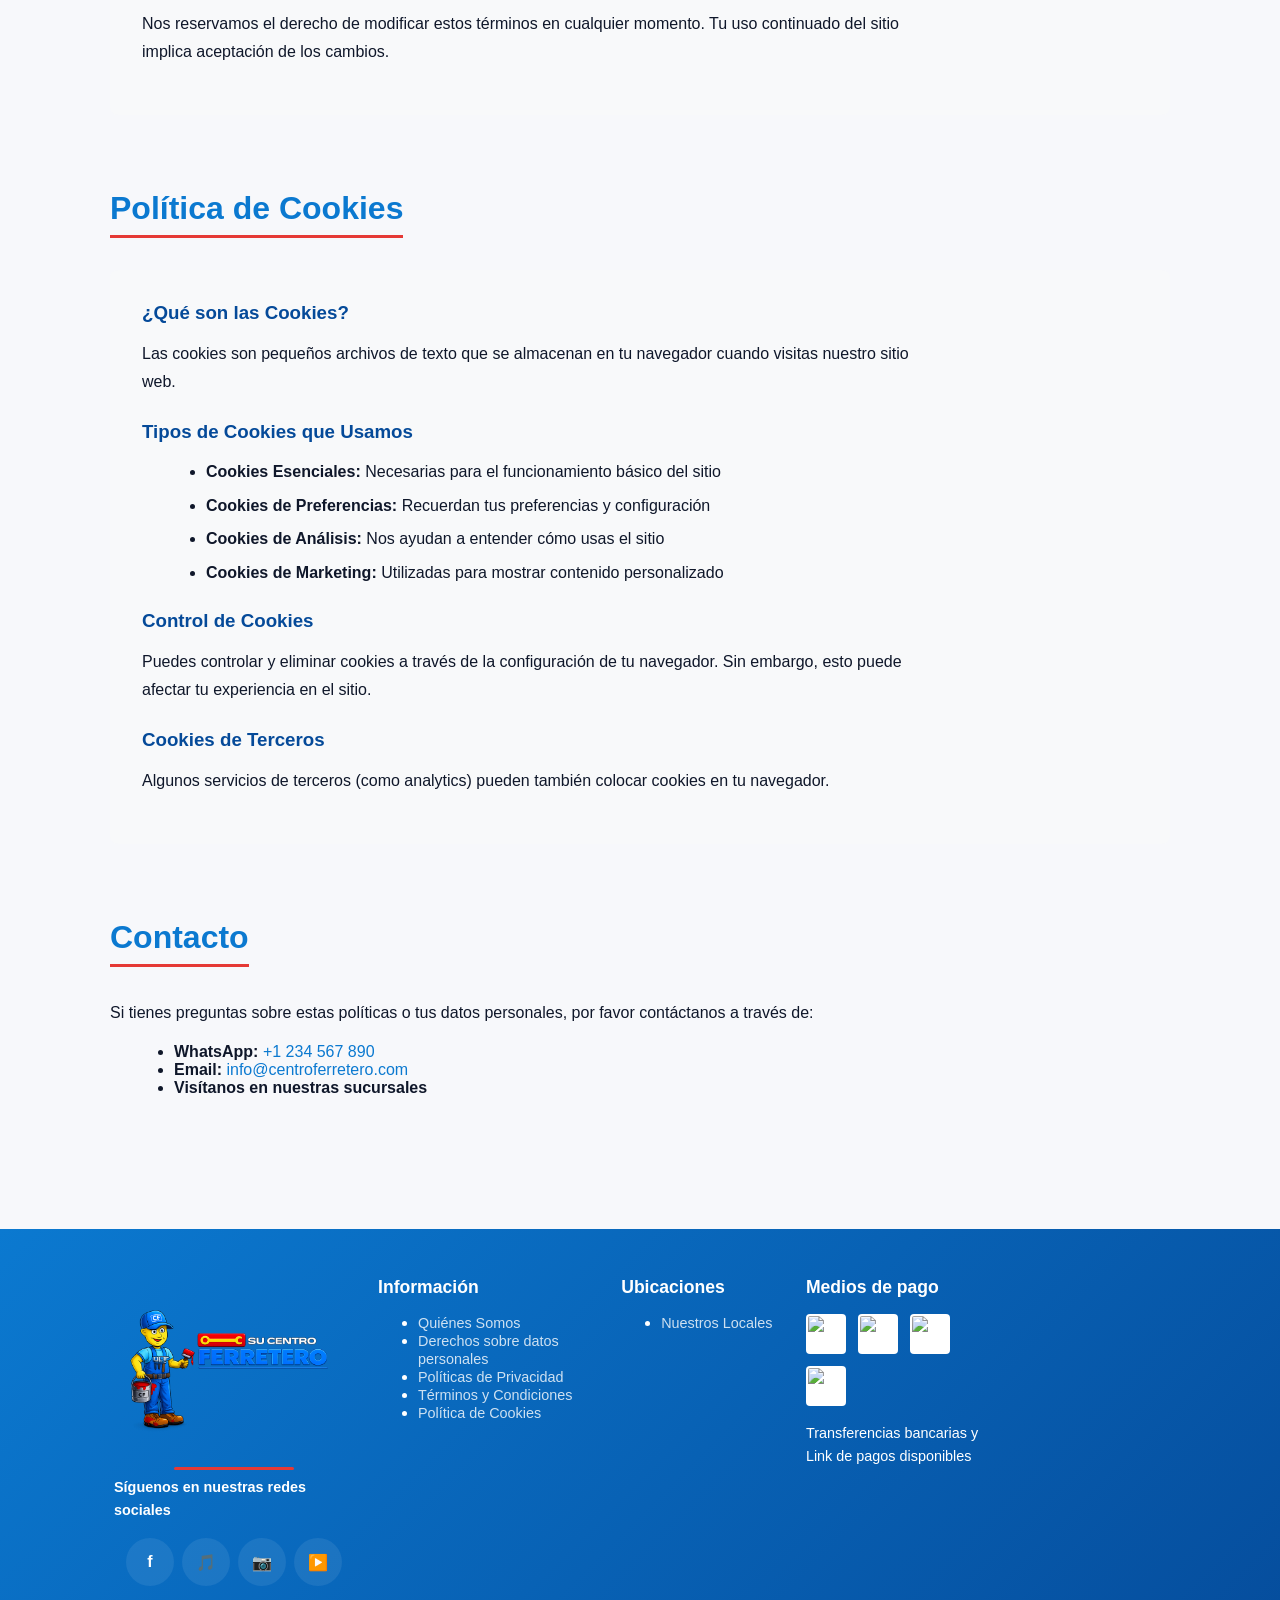
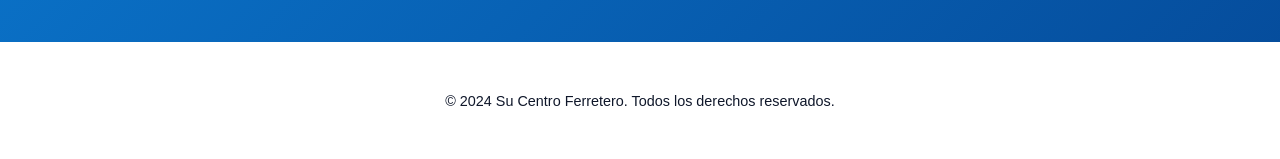
==== commit 3b7ca457: "Explicación breve de lo que se cambió" ====
--- a/about.html
+++ b/about.html
@@ -69,8 +69,8 @@
 <body>
   <header class="site-header">
     <div class="container nav-row">
-      <h1 class="logo"><img src="images/CentroFerre.png" alt="Su Centro Ferretero" style="height:40px;margin-right:10px;vertical-align:middle"> Su Centro Ferretero</h1>
-      <button class="menu-toggle" id="menu-toggle">☰ Categorías</button>
+      <a class="logo" href="index.html" title="Inicio"><img src="images/CentroFerre.png" alt="Su Centro Ferretero" style="height:52px;margin-right:4px;vertical-align:middle" /></a>
+      <button class="menu-toggle" id="menu-toggle" aria-label="Abrir categorías">☰</button>
       <nav class="main-nav">
         <a href="index.html">Inicio</a>
         <a href="products.html">Productos</a>
--- a/styles/style.css
+++ b/styles/style.css
@@ -1,4 +1,9 @@
 /* Updated: 2026-01-28 - Product Grid Fix */
+:root{
+  --logo-size:52px;
+}
+
+.nav-row .logo img{height:var(--logo-size);margin-right:4px;vertical-align:middle}
 :root{
   --bg:#f7f8fb;
   --card:#ffffff;
@@ -13,9 +18,9 @@
 body{font-family:Inter,Segoe UI,Roboto,Arial,sans-serif;margin:0;background:var(--bg);color:#0f172a}
 .container{max-width:var(--container);margin:0 auto;padding:1.25rem}
 .site-header{background:linear-gradient(90deg,#fff, #fbfdff);box-shadow:0 2px 8px rgba(12,18,30,0.08);position:sticky;top:0;z-index:100}
-.nav-row{display:flex;align-items:center;justify-content:space-between;padding:0.75rem 0;gap:1rem}
+.nav-row{display:flex;align-items:center;justify-content:space-between;padding:0.75rem 0;gap:0.6rem}
 .logo{margin:0;font-size:1.5rem;font-weight:700;color:#0b79d0}
-.menu-toggle{background:#0b79d0;color:white;border:none;padding:0.6rem 1rem;border-radius:6px;font-weight:600;cursor:pointer;transition:all 300ms ease;display:inline-block}
+.menu-toggle{background:#0b79d0;color:white;border:none;padding:0.32rem 0.5rem;border-radius:6px;font-weight:600;cursor:pointer;transition:all 300ms ease;display:inline-block;margin-left:0.15rem;font-size:1.05rem}
 .menu-toggle:hover{background:#054a99}
 .main-nav a{margin-left:1.5rem;color:inherit;text-decoration:none;font-weight:600;transition:color 300ms ease}
 .main-nav a:hover{color:#0b79d0}
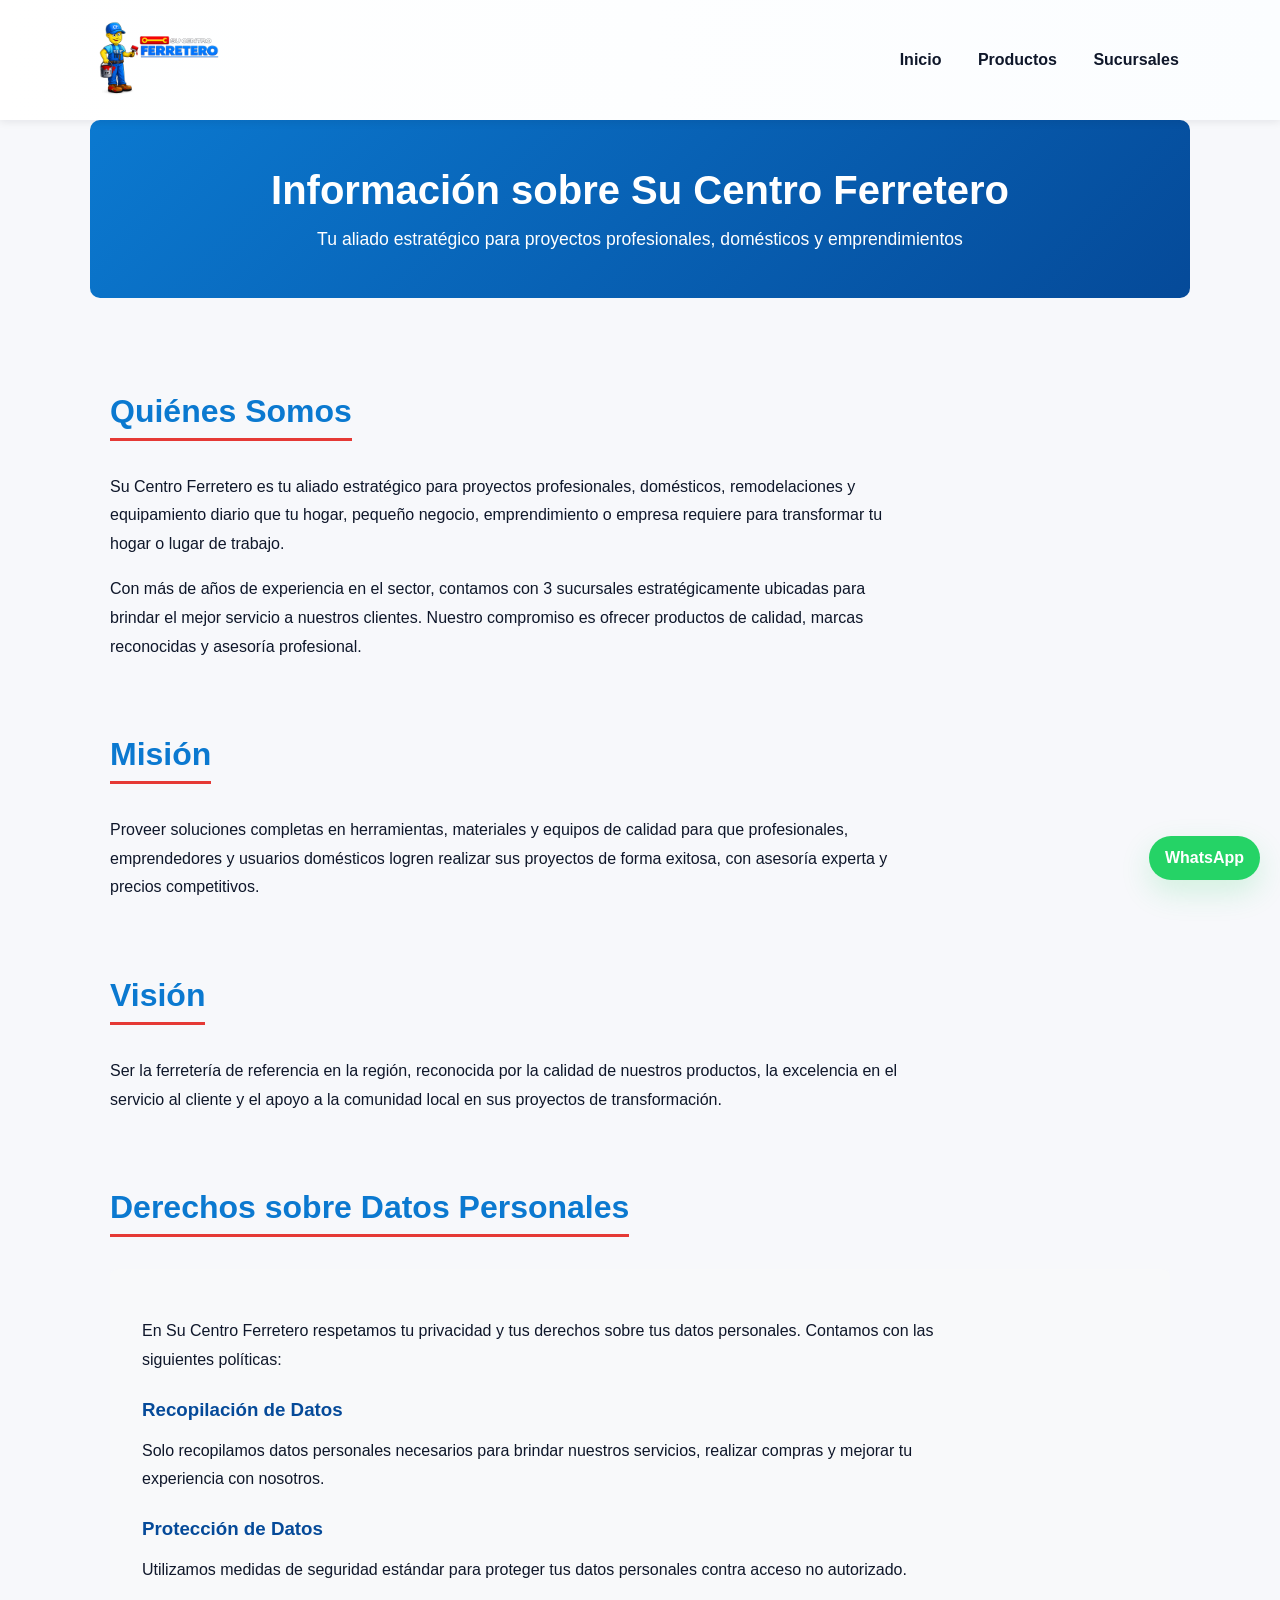
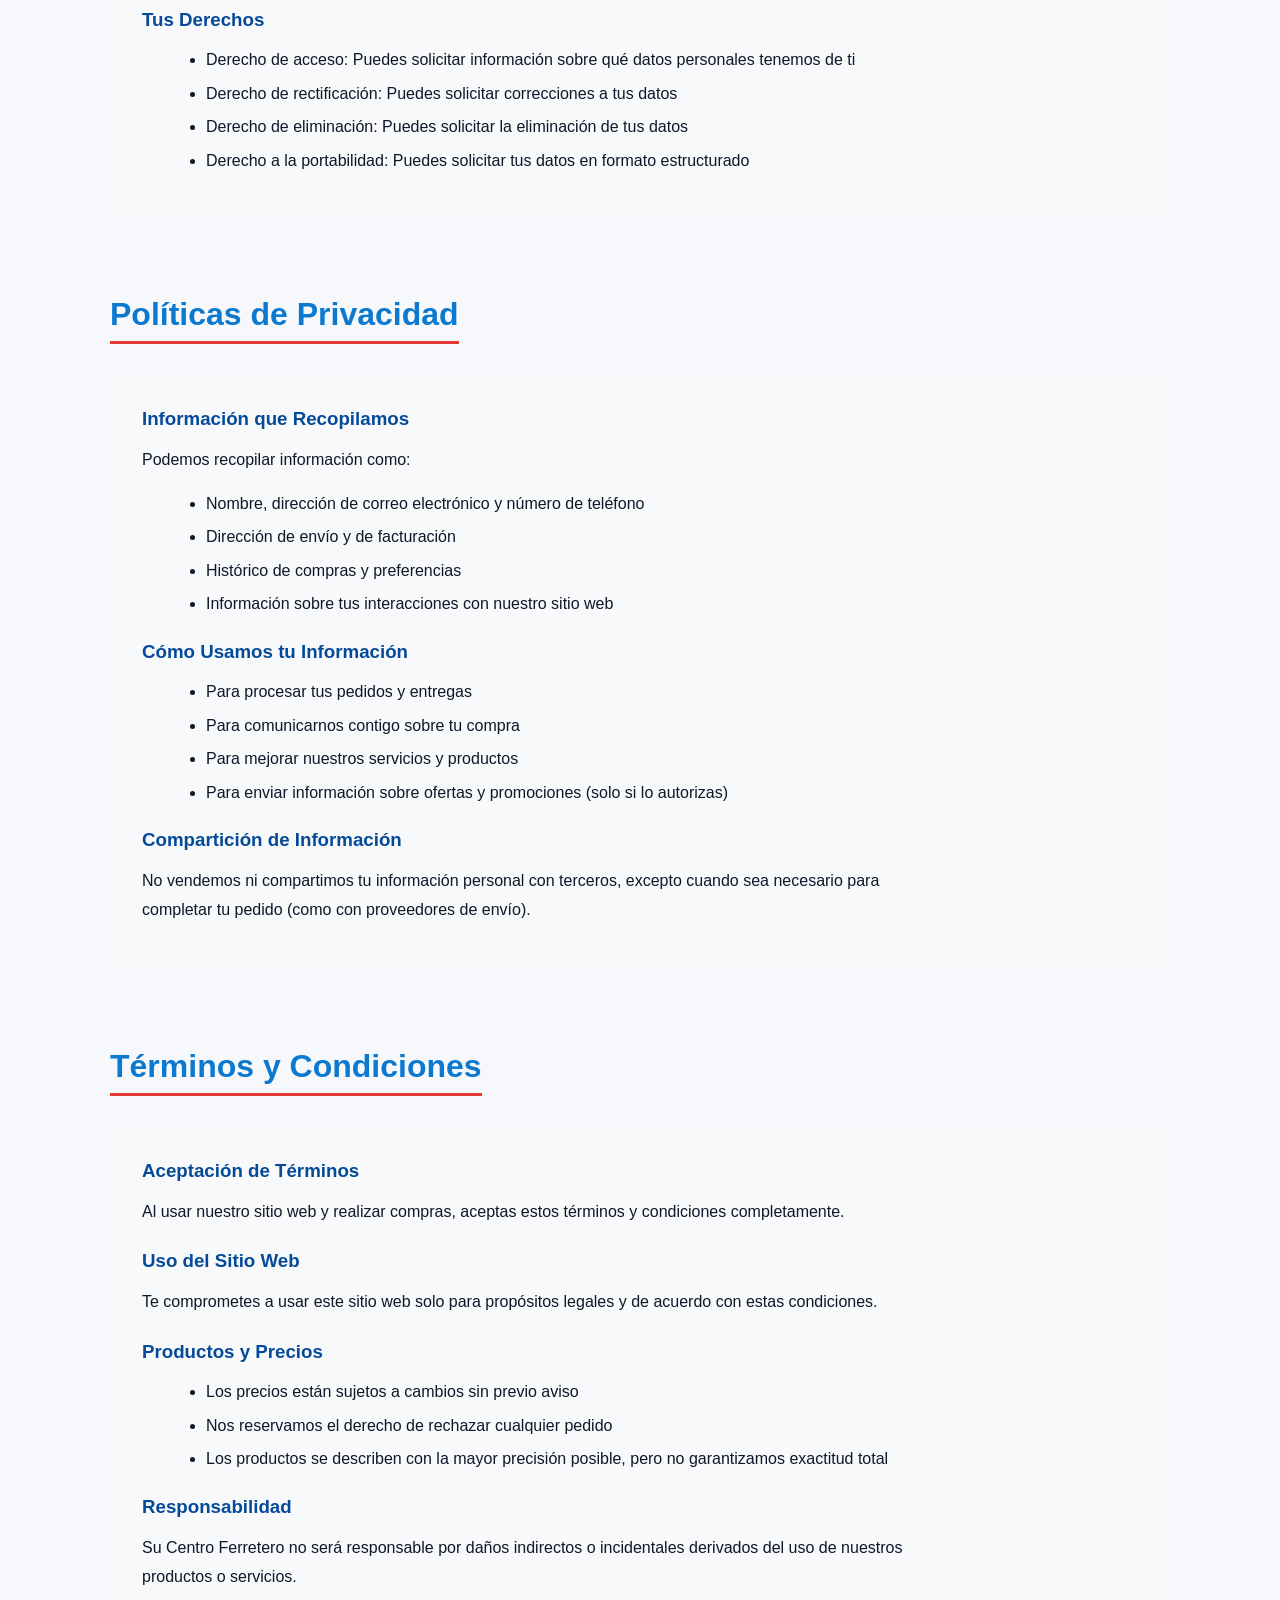
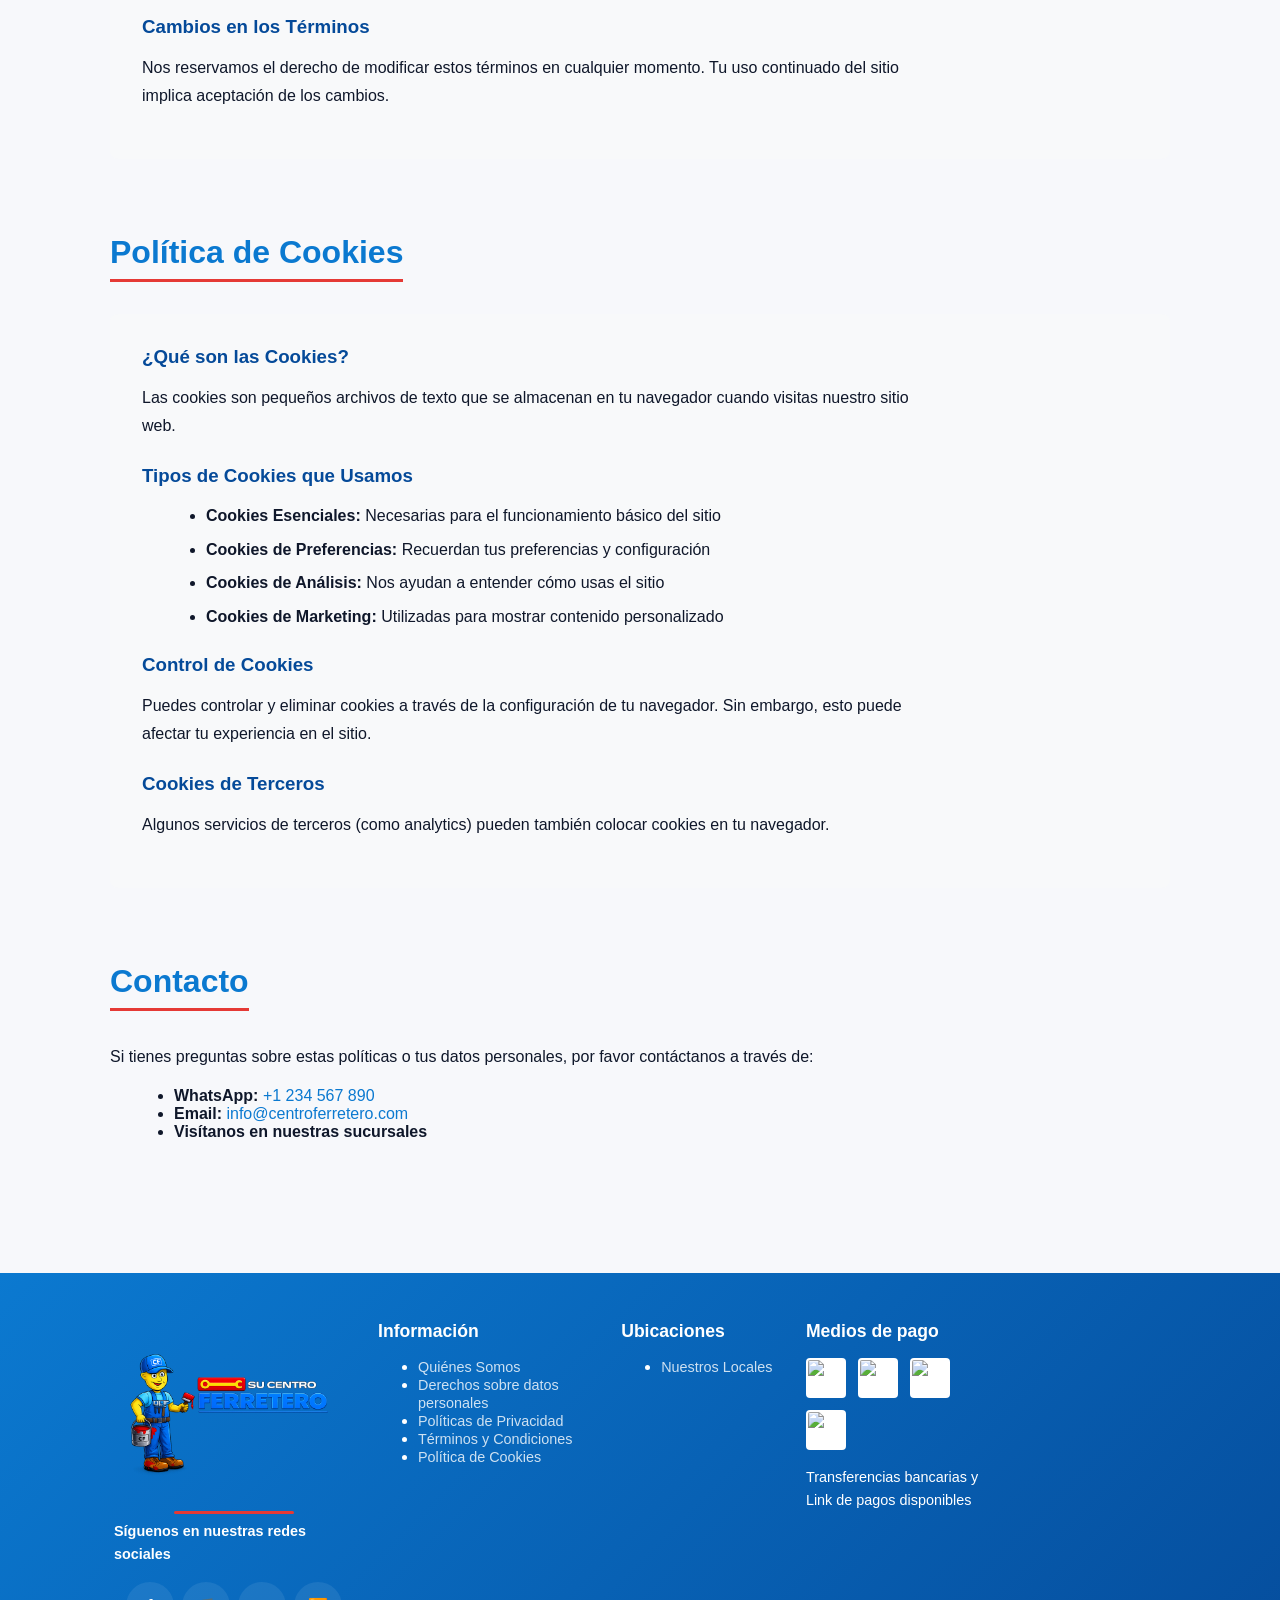
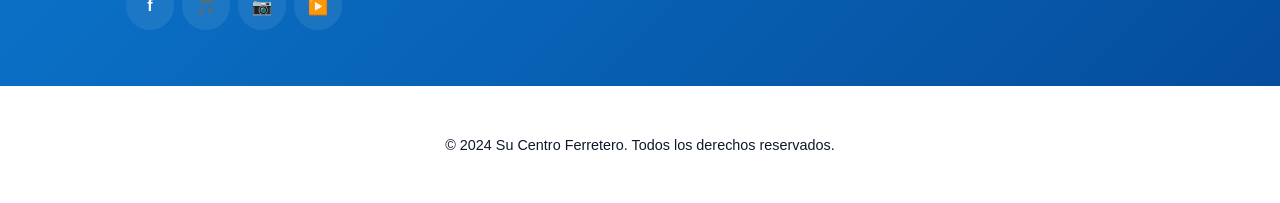
==== commit 6901b26d: "sello y categoria reparado" ====
--- a/about.html
+++ b/about.html
@@ -69,8 +69,9 @@
 <body>
   <header class="site-header">
     <div class="container nav-row">
-      <a class="logo" href="index.html" title="Inicio"><img src="images/CentroFerre.png" alt="Su Centro Ferretero" style="height:52px;margin-right:4px;vertical-align:middle" /></a>
-      <button class="menu-toggle" id="menu-toggle" aria-label="Abrir categorías">☰</button>
+      <div class="brand-controls">
+        <a class="logo" href="index.html" title="Inicio"><img src="images/CentroFerre.png" alt="Su Centro Ferretero" /></a>
+      </div>
       <nav class="main-nav">
         <a href="index.html">Inicio</a>
         <a href="products.html">Productos</a>
--- a/styles/style.css
+++ b/styles/style.css
@@ -1,9 +1,37 @@
 /* Updated: 2026-01-28 - Product Grid Fix */
 :root{
-  --logo-size:52px;
+  --logo-size:96px;
 }
 
 .nav-row .logo img{height:var(--logo-size);margin-right:4px;vertical-align:middle}
+
+.brand-controls{display:flex;align-items:center;gap:0.25rem}
+
+/* Header home specific styles: bigger logo, hamburger button and header search */
+.site-header--home .brand-controls .logo img{height:var(--logo-size)}
+
+.site-header--home .menu-toggle{background:#ffffff;border:1px solid rgba(11,121,208,0.08);width:56px;height:56px;border-radius:10px;display:flex;align-items:center;justify-content:center;box-shadow:0 8px 20px rgba(11,121,208,0.06);padding:0}
+.site-header--home .menu-toggle .hamburger{display:block;width:22px;height:2px;background:#0b79d0;border-radius:2px;position:relative}
+.site-header--home .menu-toggle .hamburger::before,.site-header--home .menu-toggle .hamburger::after{content:"";position:absolute;left:0;width:100%;height:2px;background:#0b79d0;border-radius:2px}
+.site-header--home .menu-toggle .hamburger::before{top:-7px}
+.site-header--home .menu-toggle .hamburger::after{top:7px}
+
+.site-header--home .header-search{display:flex;align-items:center;margin-left:1rem}
+.site-header--home .search-box{display:flex;align-items:center;background:#fff;border-radius:10px;padding:0.18rem;border:1px solid #e6e9ef;box-shadow:0 2px 8px rgba(12,18,30,0.04)}
+.site-header--home .search-box input{border:none;padding:0.6rem 0.8rem;min-width:300px;font-size:0.96rem;outline:none}
+.site-header--home .search-box input::placeholder{color:#94a3b8}
+.site-header--home .search-btn{background:transparent;border:none;padding:0.4rem 0.6rem;cursor:pointer;color:var(--accent);font-size:1.05rem}
+
+.site-header--home .main-nav a{padding:0.6rem 0.85rem;border-radius:8px;margin-left:0.6rem;font-weight:700;color:#0f172a;transition:all 220ms ease}
+.site-header--home .main-nav a:hover{background:linear-gradient(90deg,rgba(11,121,208,0.06),rgba(11,121,208,0.02));color:var(--accent);transform:translateY(-2px)}
+
+@media(max-width:900px){
+  .site-header--home .search-box input{display:none}
+  .site-header--home .search-box{padding:0.12rem}
+  .site-header--home .brand-controls .logo img{height:64px}
+  .site-header--home .menu-toggle{width:44px;height:44px}
+}
+
 :root{
   --bg:#f7f8fb;
   --card:#ffffff;
@@ -18,11 +46,19 @@
 body{font-family:Inter,Segoe UI,Roboto,Arial,sans-serif;margin:0;background:var(--bg);color:#0f172a}
 .container{max-width:var(--container);margin:0 auto;padding:1.25rem}
 .site-header{background:linear-gradient(90deg,#fff, #fbfdff);box-shadow:0 2px 8px rgba(12,18,30,0.08);position:sticky;top:0;z-index:100}
-.nav-row{display:flex;align-items:center;justify-content:space-between;padding:0.75rem 0;gap:0.6rem}
+.nav-row{display:flex;align-items:center;justify-content:space-between;padding:0.75rem 0;gap:0.3rem}
 .logo{margin:0;font-size:1.5rem;font-weight:700;color:#0b79d0}
-.menu-toggle{background:#0b79d0;color:white;border:none;padding:0.32rem 0.5rem;border-radius:6px;font-weight:600;cursor:pointer;transition:all 300ms ease;display:inline-block;margin-left:0.15rem;font-size:1.05rem}
+.menu-toggle{background:#0b79d0;color:white;border:none;padding:0.22rem 0.5rem;border-radius:6px;font-weight:600;cursor:pointer;transition:all 300ms ease;display:inline-block;margin-left:0;margin-right:0;font-size:1.25rem}
 .menu-toggle:hover{background:#054a99}
-.main-nav a{margin-left:1.5rem;color:inherit;text-decoration:none;font-weight:600;transition:color 300ms ease}
+.main-nav a{padding:0.5rem 0.7rem;border-radius:8px;margin-left:0.6rem;color:inherit;text-decoration:none;font-weight:700;transition:all 220ms ease}
+.main-nav a:hover{background:linear-gradient(90deg,rgba(11,121,208,0.06),rgba(11,121,208,0.02));color:var(--accent);transform:translateY(-2px)}
+
+/* Hamburger button style for products page */
+.menu-toggle.hamburger-btn{background:#ffffff;border:1px solid rgba(11,121,208,0.08);width:52px;height:52px;border-radius:10px;display:flex;align-items:center;justify-content:center;box-shadow:0 8px 20px rgba(11,121,208,0.06);padding:0}
+.menu-toggle .hamburger{display:block;width:22px;height:2px;background:#0b79d0;border-radius:2px;position:relative}
+.menu-toggle .hamburger::before,.menu-toggle .hamburger::after{content:"";position:absolute;left:0;width:100%;height:2px;background:#0b79d0;border-radius:2px}
+.menu-toggle .hamburger::before{top:-7px}
+.menu-toggle .hamburger::after{top:7px}
 .main-nav a:hover{color:#0b79d0}
 
 .categories-modal{display:none;position:fixed;top:0;left:0;width:100%;height:100%;background:rgba(0,0,0,0.5);z-index:200;align-items:flex-start;justify-content:flex-start}
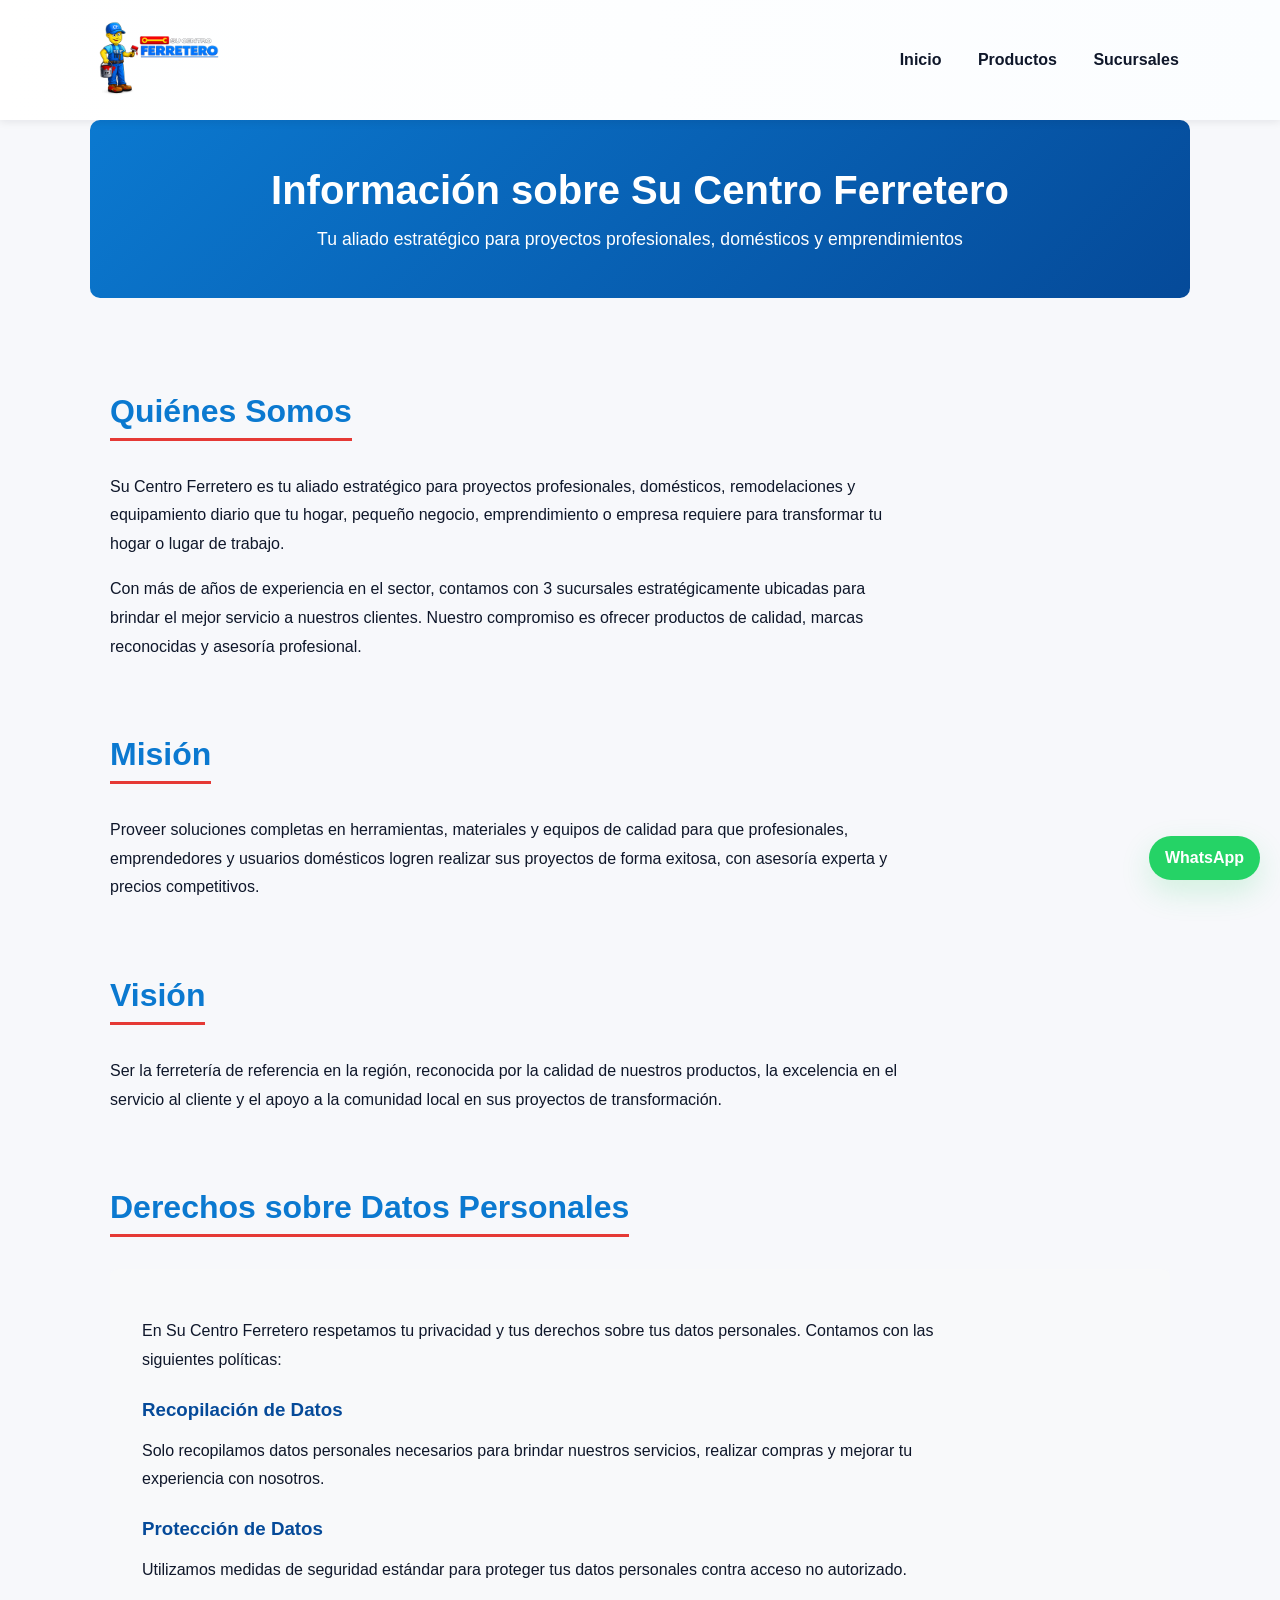
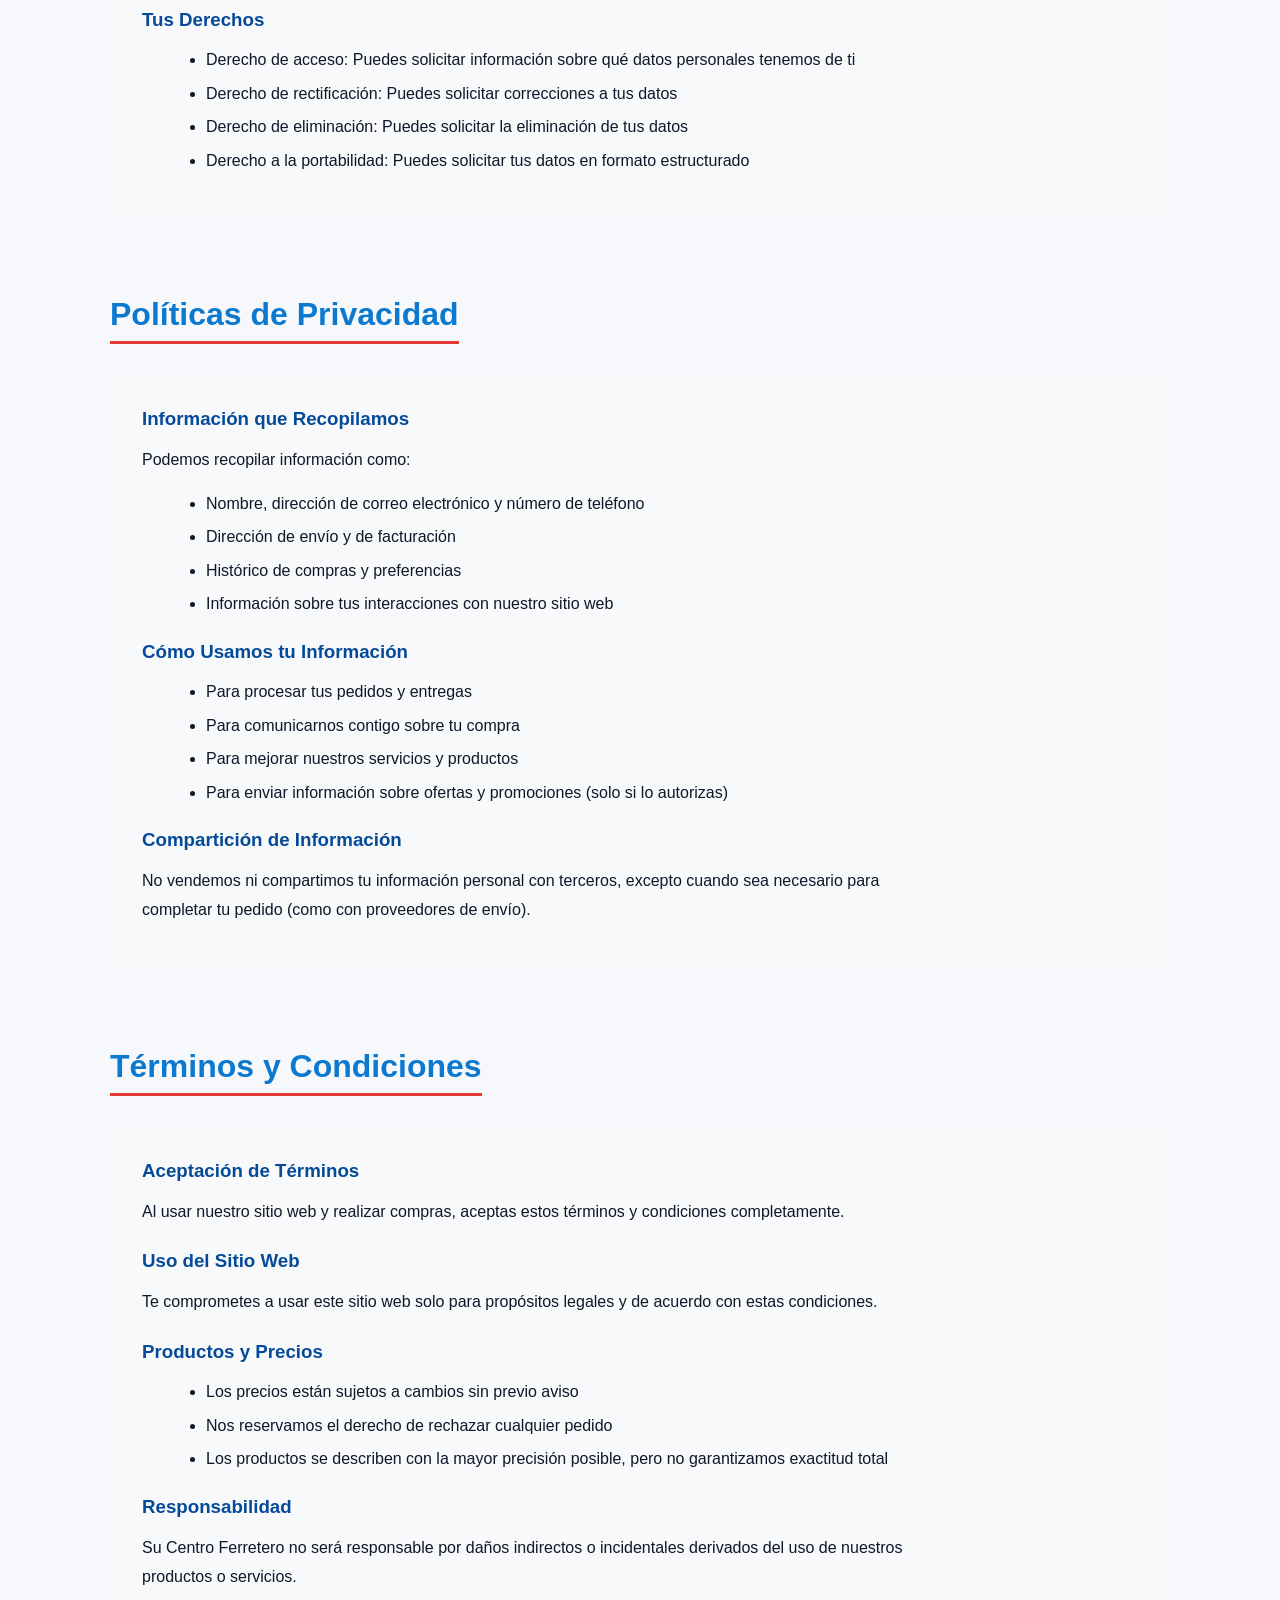
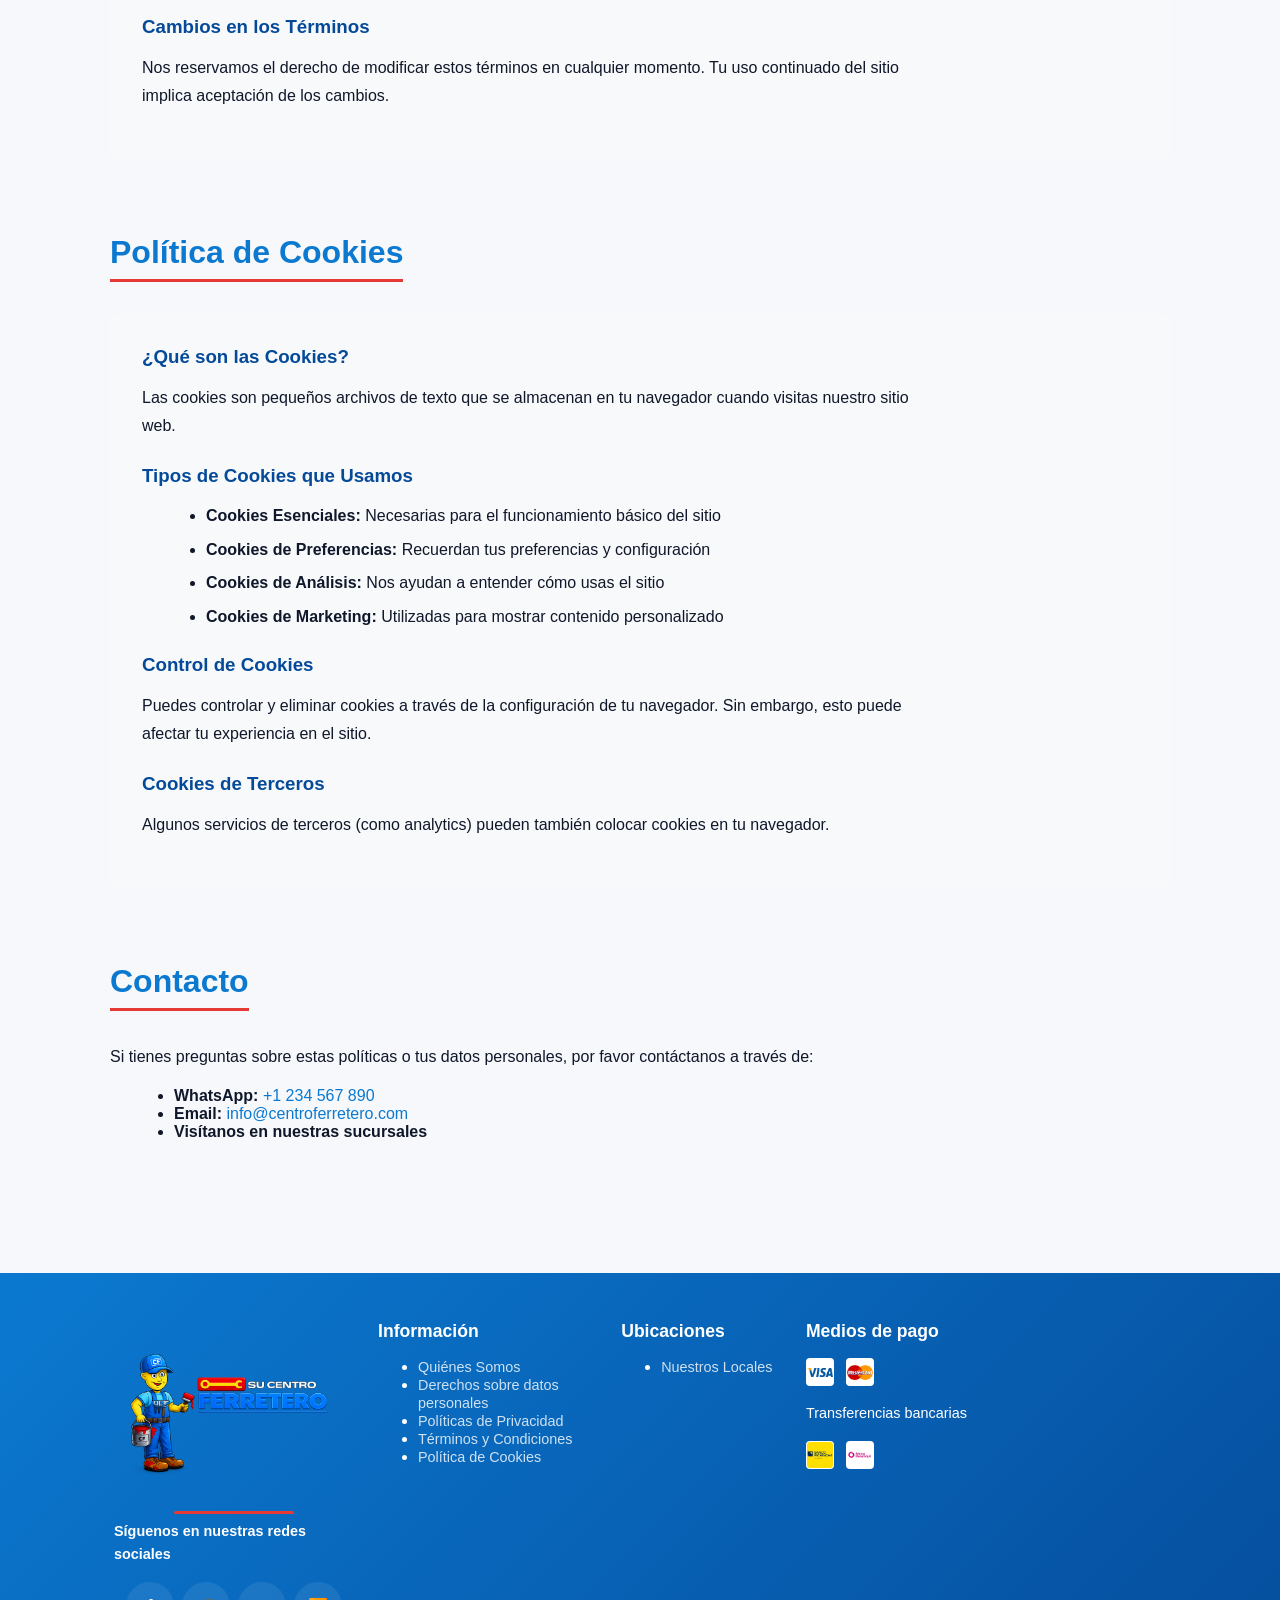
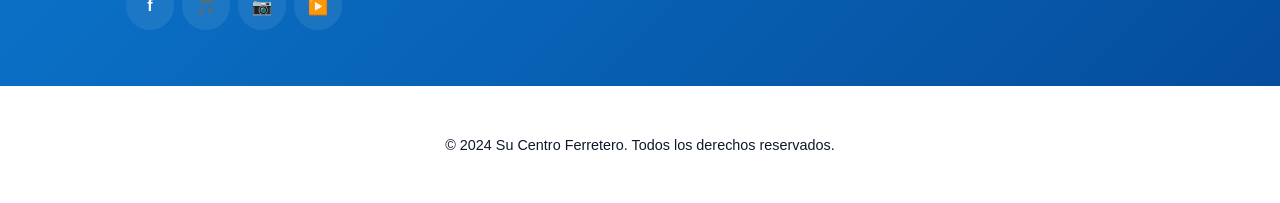
==== commit 8b65f570: "integracion imagenes footer inferior" ====
--- a/about.html
+++ b/about.html
@@ -242,13 +242,15 @@
 
       <div class="footer-column">
         <h4>Medios de pago</h4>
-        <div class="payment-methods">
-          <img src="https://via.placeholder.com/40" alt="Visa" />
-          <img src="https://via.placeholder.com/40" alt="MasterCard" />
-          <img src="https://via.placeholder.com/40" alt="Diners" />
-          <img src="https://via.placeholder.com/40" alt="Amex" />
-        </div>
-        <p style="font-size:0.9rem;margin-top:1rem">Transferencias bancarias y Link de pagos disponibles</p>
+        <div class="payment-methods payment-methods--small">
+          <img src="pagos/Visa.png" alt="Visa" />
+          <img src="pagos/MasterCard.png" alt="MasterCard" />
+        </div>
+        <p style="font-size:0.9rem;margin-top:1rem">Transferencias bancarias</p>
+        <div class="payment-methods payment-methods--small">
+        <img src="pagos/pichincha.jpg" alt="Banco Pichincha" />
+        <img src="pagos/guayaquil.jpg" alt="Banco Guayaquil" />
+        </div>
       </div>
     </div>
     
--- a/styles/style.css
+++ b/styles/style.css
@@ -163,6 +163,9 @@
 .social-links a:hover{background:rgba(255,255,255,0.3);transform:scale(1.1)}
 .payment-methods{display:flex;gap:0.75rem;flex-wrap:wrap}
 .payment-methods img{width:40px;height:40px;border-radius:4px;object-fit:contain;background:white;padding:2px}
+
+/* Small payment icons used in most footers (except products.html) */
+.payment-methods--small img{width:28px;height:28px;padding:1px}
 .footer-bottom{background:#ffffff;padding:1rem 0;text-align:center;font-size:0.9rem;color:#0f172a}
 
 @media(max-width:900px){
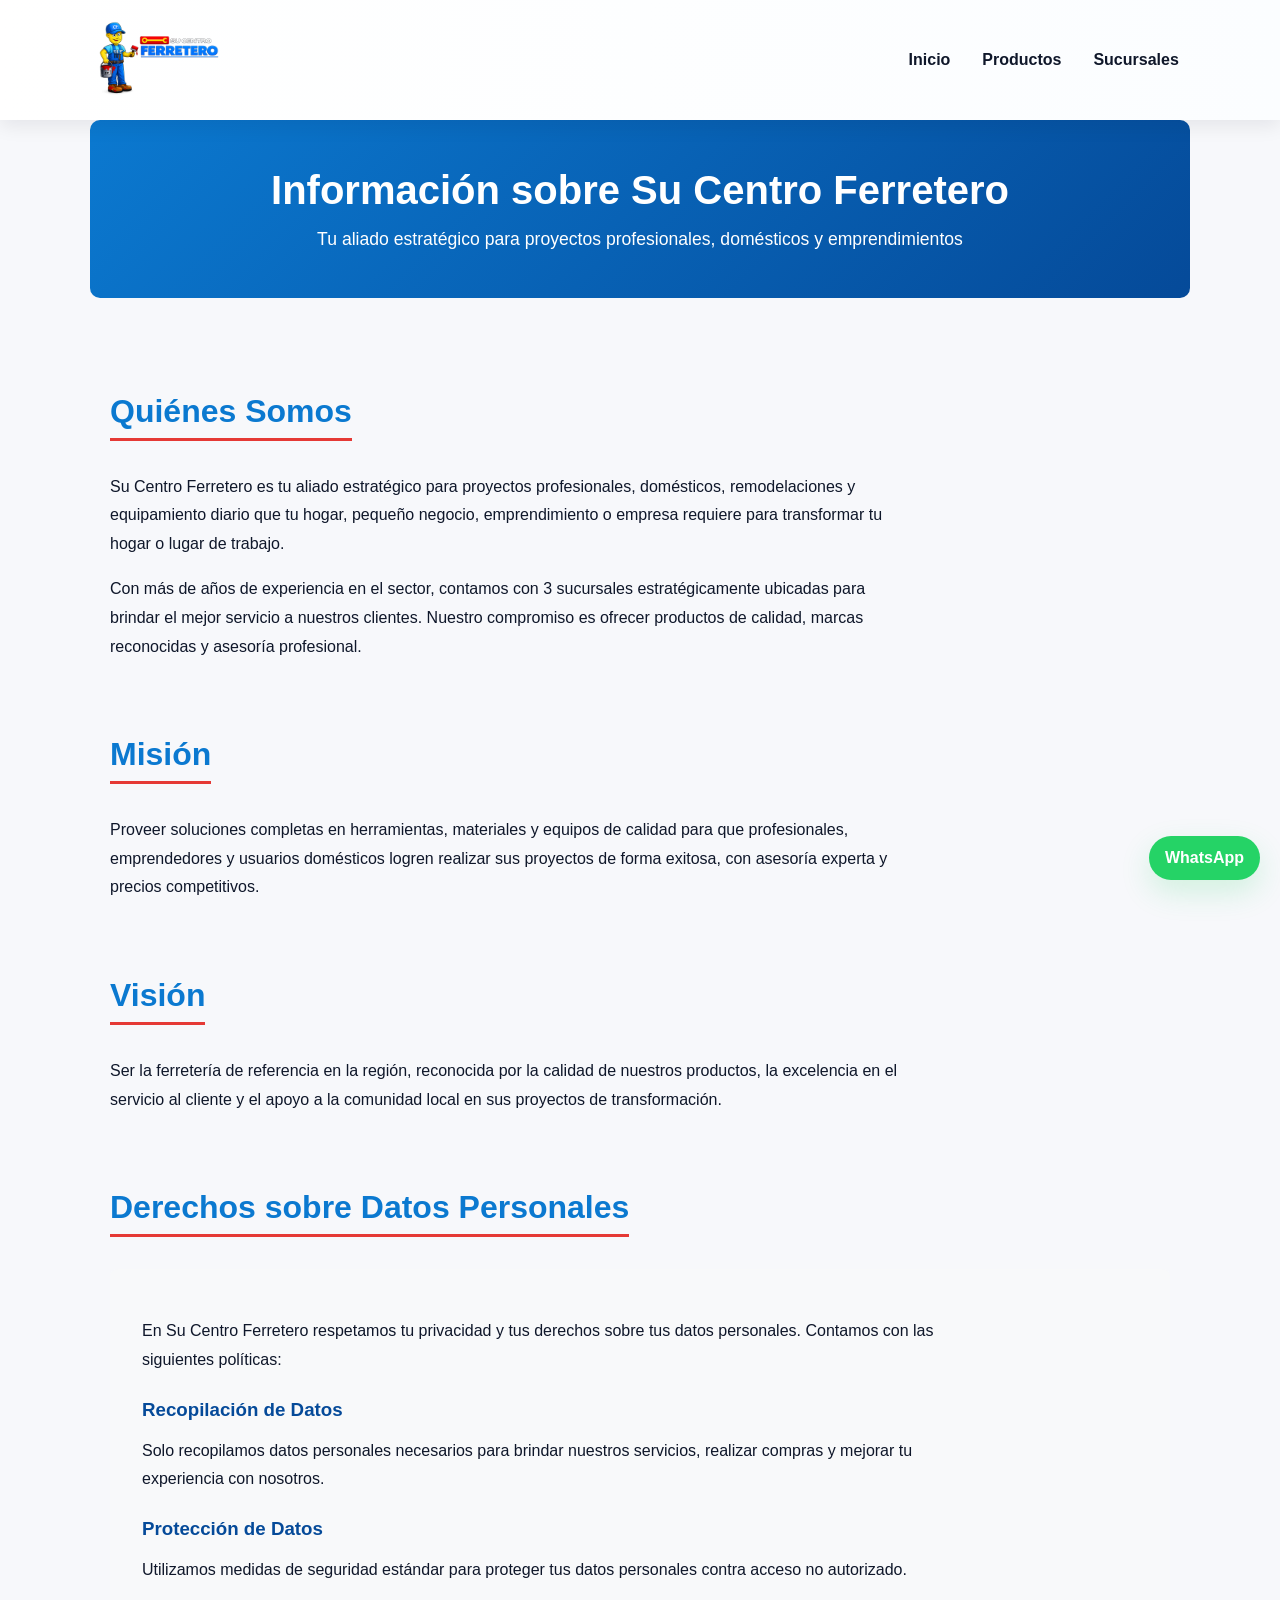
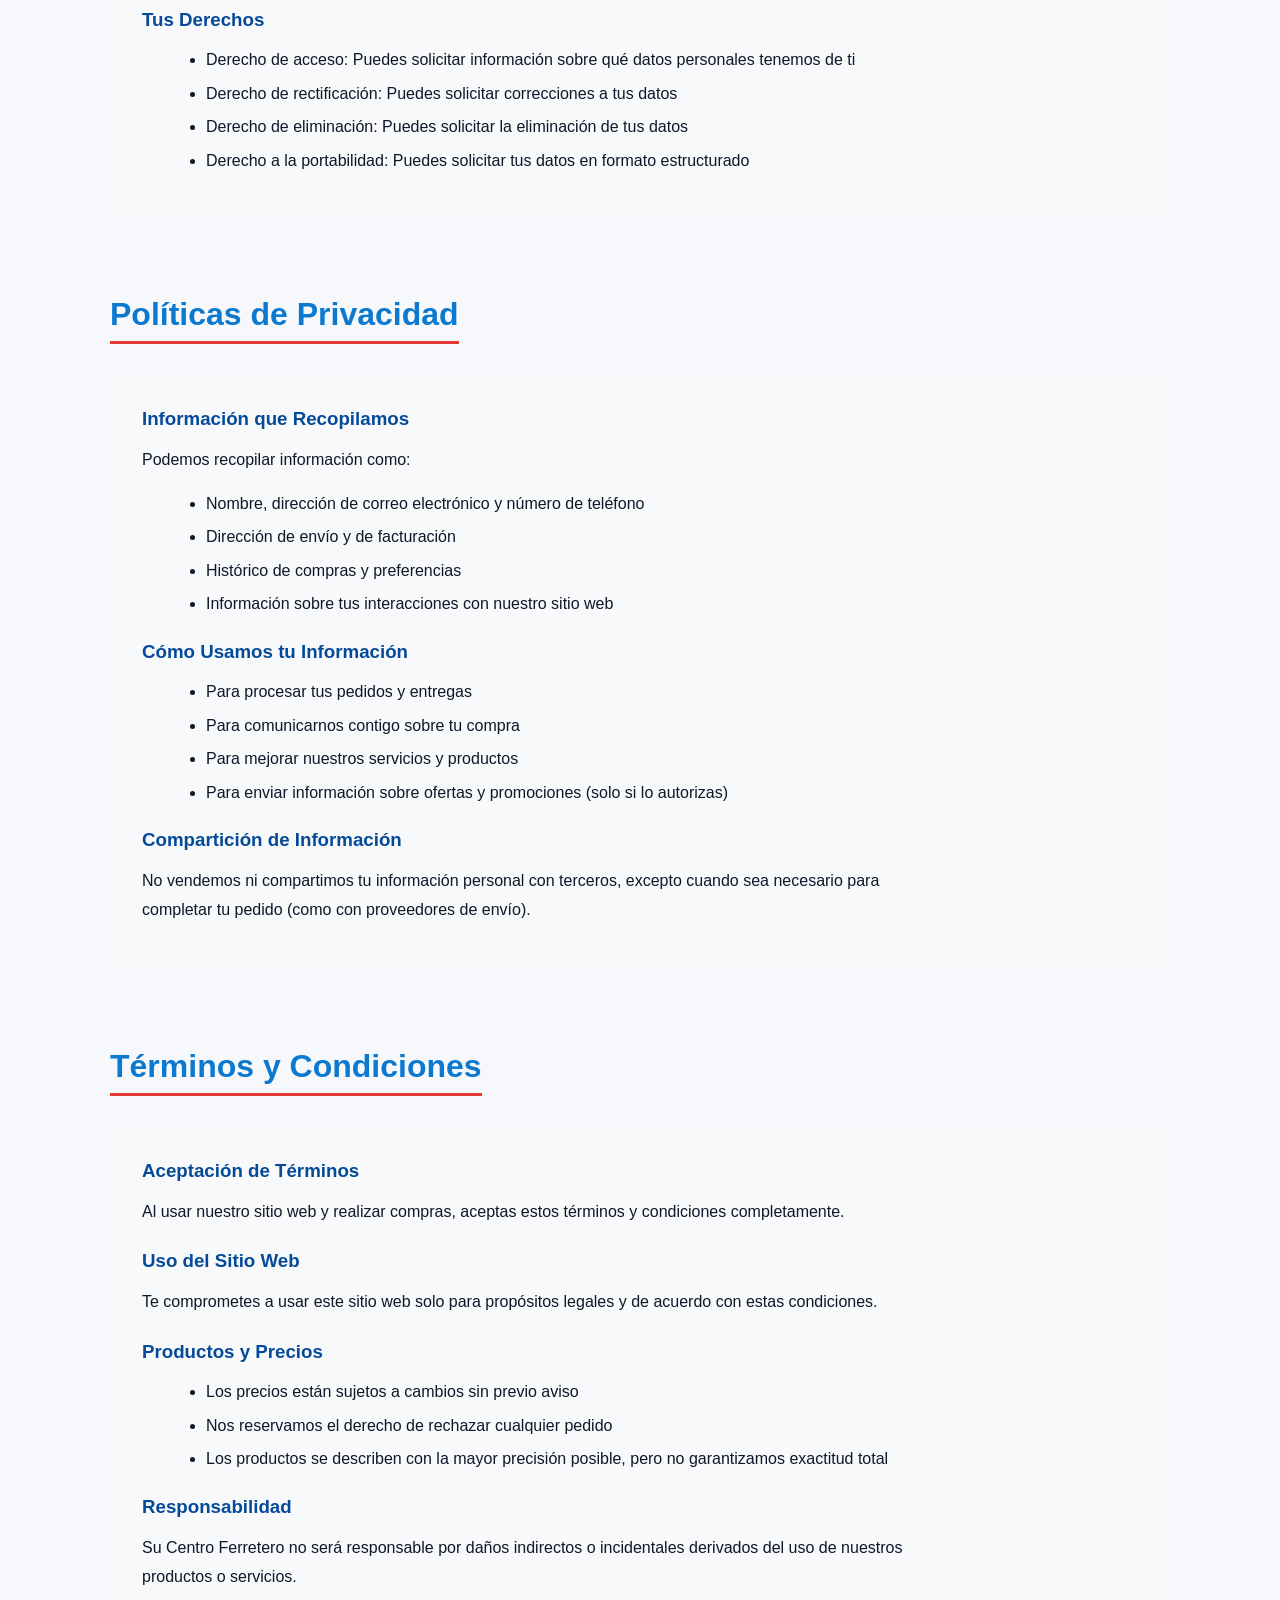
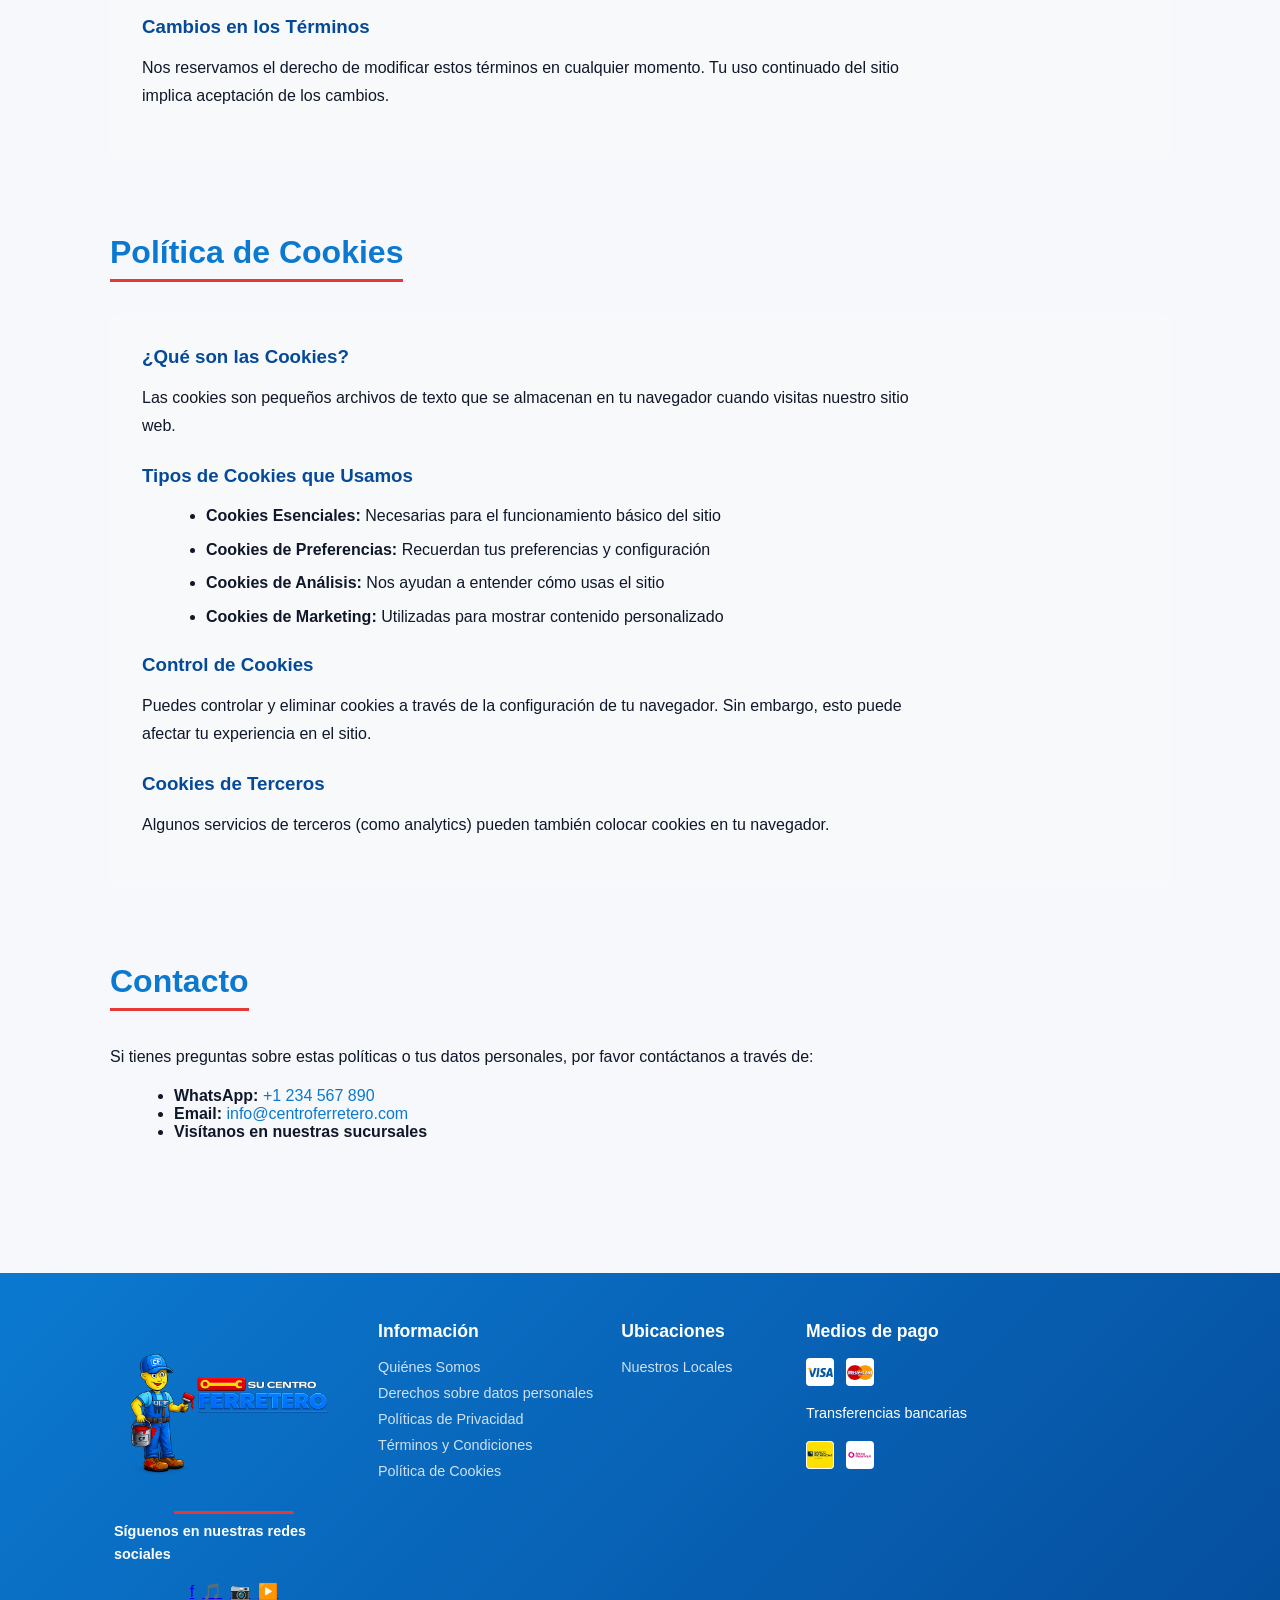
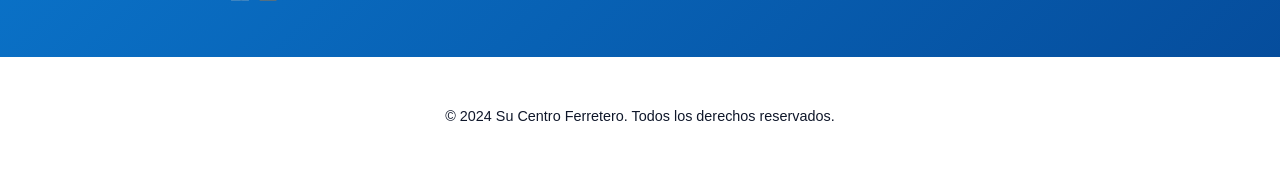
==== commit d6c97f9d: "Creacion Whatsapp" ====
--- a/about.html
+++ b/about.html
@@ -198,7 +198,7 @@
         <h2>Contacto</h2>
         <p>Si tienes preguntas sobre estas políticas o tus datos personales, por favor contáctanos a través de:</p>
         <ul style="margin-left: 1.5rem; margin-bottom: 1rem;">
-          <li><strong>WhatsApp:</strong> <a href="https://wa.me/1234567890" style="color: #0b79d0; text-decoration: none;">+1 234 567 890</a></li>
+          <li><strong>WhatsApp:</strong> <a href="https://wa.me/0985569688" style="color: #0b79d0; text-decoration: none;">+1 234 567 890</a></li>
           <li><strong>Email:</strong> <a href="mailto:info@centroferretero.com" style="color: #0b79d0; text-decoration: none;">info@centroferretero.com</a></li>
           <li><strong>Visítanos en nuestras sucursales</strong></li>
         </ul>
@@ -261,7 +261,7 @@
     </div>
   </footer>
 
-  <a class="whatsapp-fab" href="https://wa.me/1234567890" target="_blank" rel="noopener">WhatsApp</a>
+  <a class="whatsapp-fab" href="https://wa.me/0985569688" target="_blank" rel="noopener">WhatsApp</a>
 
   <script src="scripts/app.js"></script>
 </body>
--- a/styles/style.css
+++ b/styles/style.css
@@ -1,202 +1,971 @@
-/* Updated: 2026-01-28 - Product Grid Fix */
-:root{
-  --logo-size:96px;
-}
-
-.nav-row .logo img{height:var(--logo-size);margin-right:4px;vertical-align:middle}
-
-.brand-controls{display:flex;align-items:center;gap:0.25rem}
-
-/* Header home specific styles: bigger logo, hamburger button and header search */
-.site-header--home .brand-controls .logo img{height:var(--logo-size)}
-
-.site-header--home .menu-toggle{background:#ffffff;border:1px solid rgba(11,121,208,0.08);width:56px;height:56px;border-radius:10px;display:flex;align-items:center;justify-content:center;box-shadow:0 8px 20px rgba(11,121,208,0.06);padding:0}
-.site-header--home .menu-toggle .hamburger{display:block;width:22px;height:2px;background:#0b79d0;border-radius:2px;position:relative}
-.site-header--home .menu-toggle .hamburger::before,.site-header--home .menu-toggle .hamburger::after{content:"";position:absolute;left:0;width:100%;height:2px;background:#0b79d0;border-radius:2px}
-.site-header--home .menu-toggle .hamburger::before{top:-7px}
-.site-header--home .menu-toggle .hamburger::after{top:7px}
-
-.site-header--home .header-search{display:flex;align-items:center;margin-left:1rem}
-.site-header--home .search-box{display:flex;align-items:center;background:#fff;border-radius:10px;padding:0.18rem;border:1px solid #e6e9ef;box-shadow:0 2px 8px rgba(12,18,30,0.04)}
-.site-header--home .search-box input{border:none;padding:0.6rem 0.8rem;min-width:300px;font-size:0.96rem;outline:none}
-.site-header--home .search-box input::placeholder{color:#94a3b8}
-.site-header--home .search-btn{background:transparent;border:none;padding:0.4rem 0.6rem;cursor:pointer;color:var(--accent);font-size:1.05rem}
-
-.site-header--home .main-nav a{padding:0.6rem 0.85rem;border-radius:8px;margin-left:0.6rem;font-weight:700;color:#0f172a;transition:all 220ms ease}
-.site-header--home .main-nav a:hover{background:linear-gradient(90deg,rgba(11,121,208,0.06),rgba(11,121,208,0.02));color:var(--accent);transform:translateY(-2px)}
-
-@media(max-width:900px){
-  .site-header--home .search-box input{display:none}
-  .site-header--home .search-box{padding:0.12rem}
-  .site-header--home .brand-controls .logo img{height:64px}
-  .site-header--home .menu-toggle{width:44px;height:44px}
-}
-
-:root{
-  --bg:#f7f8fb;
-  --card:#ffffff;
-  --accent:#0b79d0;
-  --muted:#6b7280;
-  --success:#16a34a;
-  --danger:#dc2626;
-  --container:1100px;
-  --radius:8px;
-}
-*{box-sizing:border-box}
-body{font-family:Inter,Segoe UI,Roboto,Arial,sans-serif;margin:0;background:var(--bg);color:#0f172a}
-.container{max-width:var(--container);margin:0 auto;padding:1.25rem}
-.site-header{background:linear-gradient(90deg,#fff, #fbfdff);box-shadow:0 2px 8px rgba(12,18,30,0.08);position:sticky;top:0;z-index:100}
-.nav-row{display:flex;align-items:center;justify-content:space-between;padding:0.75rem 0;gap:0.3rem}
-.logo{margin:0;font-size:1.5rem;font-weight:700;color:#0b79d0}
-.menu-toggle{background:#0b79d0;color:white;border:none;padding:0.22rem 0.5rem;border-radius:6px;font-weight:600;cursor:pointer;transition:all 300ms ease;display:inline-block;margin-left:0;margin-right:0;font-size:1.25rem}
-.menu-toggle:hover{background:#054a99}
-.main-nav a{padding:0.5rem 0.7rem;border-radius:8px;margin-left:0.6rem;color:inherit;text-decoration:none;font-weight:700;transition:all 220ms ease}
-.main-nav a:hover{background:linear-gradient(90deg,rgba(11,121,208,0.06),rgba(11,121,208,0.02));color:var(--accent);transform:translateY(-2px)}
-
-/* Hamburger button style for products page */
-.menu-toggle.hamburger-btn{background:#ffffff;border:1px solid rgba(11,121,208,0.08);width:52px;height:52px;border-radius:10px;display:flex;align-items:center;justify-content:center;box-shadow:0 8px 20px rgba(11,121,208,0.06);padding:0}
-.menu-toggle .hamburger{display:block;width:22px;height:2px;background:#0b79d0;border-radius:2px;position:relative}
-.menu-toggle .hamburger::before,.menu-toggle .hamburger::after{content:"";position:absolute;left:0;width:100%;height:2px;background:#0b79d0;border-radius:2px}
-.menu-toggle .hamburger::before{top:-7px}
-.menu-toggle .hamburger::after{top:7px}
-.main-nav a:hover{color:#0b79d0}
-
-.categories-modal{display:none;position:fixed;top:0;left:0;width:100%;height:100%;background:rgba(0,0,0,0.5);z-index:200;align-items:flex-start;justify-content:flex-start}
-.categories-modal.active{display:flex}
-.categories-modal-content{background:white;width:100%;max-width:400px;height:100%;overflow-y:auto;padding:2rem 1.5rem;box-shadow:2px 0 10px rgba(0,0,0,0.1);animation:slideIn 300ms ease}
-.close-modal{position:absolute;top:1rem;right:1rem;background:none;border:none;font-size:1.5rem;cursor:pointer;color:#0f172a}
-.categories-modal h2{margin:0 0 1.5rem 0;font-size:1.5rem;color:#0f172a}
-
-.categories-list{display:flex;flex-direction:column;gap:0.5rem}
-.category-menu-item{border-bottom:1px solid #e6e9ef}
-.category-toggle{width:100%;padding:1rem;background:none;border:none;text-align:left;font-weight:600;color:#0f172a;cursor:pointer;display:flex;justify-content:space-between;align-items:center;transition:all 300ms ease;font-size:1rem}
-.category-toggle:hover{background:#f7f8fb;color:#0b79d0}
-.category-toggle.active{color:#0b79d0}
-
-.subcategories-list{display:none;flex-direction:column;gap:0.5rem;padding:0.5rem 1rem;background:#f7f8fb;border-radius:6px;margin:0.5rem 0}
-.subcategories-list.active{display:flex}
-.subcategories-list a{padding:0.75rem;color:#6b7280;text-decoration:none;border-left:3px solid transparent;transition:all 300ms ease}
-.subcategories-list a:hover{color:#0b79d0;border-left-color:#0b79d0;padding-left:1rem}
-
-@keyframes slideIn{from{transform:translateX(-100%)}to{transform:translateX(0)}}
-
-@media(max-width:900px){
-  .menu-toggle{display:inline-block}
-}
-.hero{display:grid;grid-template-columns:1fr 420px;gap:1.5rem;align-items:center;padding:2rem 0}
-.hero img{width:100%;border-radius:10px;box-shadow:0 6px 18px rgba(15,23,42,0.08)}
-.hero-content h2{margin:0 0 0.5rem 0;font-size:2rem}
-.btn{display:inline-block;background:var(--accent);color:#fff;padding:0.65rem 1rem;border-radius:8px;text-decoration:none}
-.features{display:grid;grid-template-columns:repeat(3,1fr);gap:1rem;padding:2rem 0}
-.feature-card{background:var(--card);padding:1.5rem;border-radius:var(--radius);box-shadow:0 6px 18px rgba(12,18,30,0.05);transition:all 300ms ease;border-left:4px solid var(--accent)}
-.feature-card:hover{transform:translateY(-4px);box-shadow:0 12px 30px rgba(12,18,30,0.12)}
-.feature-card h3{margin:0 0 0.5rem 0;color:var(--accent);font-size:1.1rem}
-
-.products-hero{display:flex;justify-content:space-between;align-items:center;padding:1rem 0;position:sticky;top:60px;background:#f7f8fb;z-index:40;border-bottom:2px solid #e6e9ef;box-shadow:0 2px 8px rgba(12,18,30,0.08)}
-.search-row{display:flex;gap:0.5rem;align-items:center;flex:1}
-input[type=search]{flex:1;padding:0.6rem;border-radius:8px;border:1px solid #e6e9ef}
-.small{padding:0.45rem 0.6rem}
-
-.product-grid{display:grid !important;grid-template-columns:repeat(3,1fr) !important;gap:1.5rem;padding:1rem 0;width:100%}
-.product-card{background:var(--card);padding:1rem;border-radius:10px;display:flex;flex-direction:column;gap:0.75rem;animation:fadeIn 320ms ease both;transition:all 300ms ease;border:1px solid #f0f2f5;overflow:hidden}
-.product-card:hover{box-shadow:0 12px 30px rgba(12,18,30,0.15);transform:translateY(-6px);border-color:var(--accent)}
-.product-card img{width:100%;height:160px;object-fit:cover;border-radius:6px;transition:transform 300ms ease}
-.product-card:hover img{transform:scale(1.08)}
-.product-card > div{flex:1;display:flex;flex-direction:column;gap:0.5rem}
-.product-meta{display:flex;justify-content:space-between;align-items:flex-start;gap:0.75rem;flex-wrap:wrap}
-.category-tags{display:flex;gap:0.4rem;flex-wrap:wrap;flex:1}
-.cat-badge{display:inline-block;padding:0.3rem 0.6rem;background:var(--accent);color:#fff;border-radius:4px;font-size:0.75rem;font-weight:600}
-.subcat-badge{display:inline-block;padding:0.3rem 0.6rem;background:rgba(11,121,208,0.1);color:var(--accent);border-radius:4px;font-size:0.75rem;font-weight:500}
-.badge{padding:0.25rem 0.5rem;border-radius:999px;font-weight:600;font-size:0.85rem;white-space:nowrap}
-.badge.in{background:rgba(22,163,74,0.12);color:var(--success)}
-.badge.out{background:rgba(220,38,38,0.08);color:var(--danger)}
-
-.map-section{display:grid;grid-template-columns:1fr 320px;gap:1rem;align-items:start}
-.map{height:480px;border-radius:10px;overflow:hidden}
-.branch-list{background:var(--card);padding:1rem;border-radius:var(--radius)}
-.branch-list ul{list-style:none;padding:0;margin:0}
-.branch-list li{padding:0.5rem 0;border-bottom:1px solid #f0f2f5}
-
-.brands-section{background:linear-gradient(135deg,#f7f8fb 0%,#ffffff 100%);padding:3rem 0;margin-top:2rem;border-top:1px solid #e6e9ef}
-.brands-section h2{text-align:center;margin:0 0 2rem 0;font-size:1.8rem;color:#0f172a}
-.brands-carousel{width:100%;max-width:900px;overflow-x:auto;overflow-y:hidden;scroll-behavior:smooth;-webkit-overflow-scrolling:touch}
-.brands-carousel::-webkit-scrollbar{display:none}
-.carousel-track{display:flex;gap:2rem;padding:0 0.5rem;width:fit-content}
-.brand-item{flex:0 0 160px;display:flex;align-items:center;justify-content:center;background:white;padding:1rem;border-radius:8px;box-shadow:0 4px 12px rgba(12,18,30,0.06);transition:all 300ms ease;cursor:pointer}
-.brand-item img{max-width:100%;max-height:80px;object-fit:contain;filter:grayscale(70%);transition:filter 300ms ease}
-.brand-item:hover{box-shadow:0 8px 20px rgba(12,18,30,0.12);filter:brightness(0.95)}
-.brand-item:hover img{filter:grayscale(0%)}
-
-.whatsapp-fab{position:fixed;right:20px;bottom:20px;background:#25D366;color:#fff;padding:0.8rem 1rem;border-radius:999px;text-decoration:none;box-shadow:0 12px 30px rgba(37,211,102,0.18);font-weight:700;transition:all 300ms ease;z-index:99}
-.whatsapp-fab:hover{transform:scale(1.1);box-shadow:0 16px 40px rgba(37,211,102,0.28)}
-
-.categories-section{background:#fafbff;padding:3rem 0;margin:2rem 0;border-radius:10px}
-.categories-section h2{text-align:center;margin:0 0 2rem 0;font-size:1.8rem;color:#0f172a}
-.carousel-wrapper{display:flex;align-items:center;justify-content:center;gap:1rem;padding:0 1rem}
-.categories-carousel{width:100%;max-width:900px;overflow-x:auto;overflow-y:hidden;scroll-behavior:smooth;-webkit-overflow-scrolling:touch}
-.categories-carousel::-webkit-scrollbar{display:none}
-.categories-track{display:flex;gap:1.5rem;padding:0 0.5rem;width:fit-content}
-.category-card{flex:0 0 140px;display:flex;flex-direction:column;align-items:center;justify-content:center;gap:0.75rem;background:white;padding:1.5rem;border-radius:10px;box-shadow:0 4px 12px rgba(12,18,30,0.06);transition:all 300ms ease;cursor:pointer;text-decoration:none;color:#0f172a}
-.category-card .icon{font-size:2.5rem}
-.category-card p{margin:0;font-weight:600;text-align:center;font-size:0.95rem}
-.category-card:hover{box-shadow:0 8px 24px rgba(12,18,30,0.12);transform:translateY(-4px);border-color:var(--accent);background:linear-gradient(135deg,#f0f7ff,#ffffff)}
-
-@keyframes fadeIn{from{opacity:0;transform:translateY(6px)}to{opacity:1;transform:none}}
-
-.subscription-section{background:linear-gradient(135deg,#f0f7ff 0%,#ffffff 100%);padding:3rem 0;margin:3rem 0;border:2px solid #0b79d0;border-radius:10px;text-align:center}
-.subscription-section h2{margin:0 0 1.5rem 0;font-size:1.5rem;color:#0f172a}
-.btn-large{padding:1rem 2.5rem;font-size:1.1rem;background:#dc2626}
-.btn-large:hover{background:#b91c1c}
-
-.carousel-btn{background:#0b79d0;color:white;border:none;width:40px;height:40px;border-radius:50%;font-size:1.2rem;cursor:pointer;transition:all 300ms ease;display:flex;align-items:center;justify-content:center;flex-shrink:0}
-.carousel-btn:hover{background:#054a99;transform:scale(1.1)}
-
-.site-footer{background:linear-gradient(135deg,#0b79d0 0%,#054a99 100%);color:white;padding:1.5rem 0 0 0;margin-top:4rem}
-.footer-content{display:grid;grid-template-columns:0.8fr 1.5fr 1.1fr 1.2fr 1.1fr;gap:1.5rem;margin-bottom:1rem;align-items:flex-start;padding:1.5rem;border-radius:8px 8px 0 0}
-.footer-column h3,.footer-column h4{margin:0 0 1rem 0;font-size:1.1rem;color:#fff}
-.footer-column{color:#fff}
-.footer-column p{margin:0 0 1rem 0;font-size:0.9rem;line-height:1.6;color:#fff}
-.footer-column ul li a{color:rgba(255,255,255,0.8);text-decoration:none;font-size:0.9rem;transition:color 300ms ease}
-.footer-column ul li a:hover{color:white}
-.social-links{display:flex;gap:1rem}
-.social-links a{display:flex;align-items:center;justify-content:center;width:40px;height:40px;background:rgba(255,255,255,0.1);border-radius:50%;color:white;text-decoration:none;font-weight:bold;transition:all 300ms ease}
-.social-links a:hover{background:rgba(255,255,255,0.3);transform:scale(1.1)}
-.payment-methods{display:flex;gap:0.75rem;flex-wrap:wrap}
-.payment-methods img{width:40px;height:40px;border-radius:4px;object-fit:contain;background:white;padding:2px}
-
-/* Small payment icons used in most footers (except products.html) */
-.payment-methods--small img{width:28px;height:28px;padding:1px}
-.footer-bottom{background:#ffffff;padding:1rem 0;text-align:center;font-size:0.9rem;color:#0f172a}
-
-@media(max-width:900px){
-  .footer-content{grid-template-columns:repeat(3,1fr)}
-}
-
-/* Footer brand layout */
-.footer-brand{display:flex;align-items:center;gap:1rem;margin-bottom:1rem}
-.footer-logo{height:64px;width:auto;border-radius:6px}
-.footer-brand .brand-text h3{margin:0;color:#fff;font-size:1.25rem}
-@media(max-width:900px){
-  .footer-brand{flex-direction:row;align-items:center}
-  .footer-logo{height:48px}
-}
-/* New centered footer style (Kywi-like) */
-.footer-brand-centered{display:flex;flex-direction:column;align-items:center;justify-content:center;padding:1rem 0}
-.footer-logo-large{height:160px;width:auto;border-radius:6px;margin-bottom:8px}
-.brand-underline{width:120px;height:3px;background:#e53935;border:none;margin:6px 0;border-radius:2px}
-.follow-text{color:#fff;font-weight:700;margin:6px 0 10px 0}
-.footer-socials{display:flex;flex-direction:row;gap:8px;justify-content:center}
-.footer-socials a{display:inline-flex;align-items:center;justify-content:center;width:48px;height:48px;background:rgba(255,255,255,0.08);border-radius:50%;color:#fff;text-decoration:none;margin:0;font-weight:700}
-.footer-socials a:hover{background:rgba(255,255,255,0.2)}
-.bank-logos{display:flex;gap:0.75rem;flex-wrap:wrap;margin-top:0.5rem}
-.bank-logos img{width:60px;height:auto;border-radius:4px;object-fit:contain;background:white;padding:2px}
-@media(max-width:900px){
-  .footer-logo-large{height:64px}
-}
-
-@media(max-width:600px){
-  .product-grid{grid-template-columns:1fr;gap:1rem}
-  .hero-content h2{font-size:1.5rem}
-  .products-hero{flex-direction:column;align-items:flex-start;gap:1rem}
-  .search-row{width:100%}
-}
+/* ===================================
+   VARIABLES CSS GLOBALES
+   =================================== */
+:root {
+  /* Colores */
+  --bg: #f7f8fb;
+  --card: #ffffff;
+  --accent: #0b79d0;
+  --accent-dark: #054a99;
+  --muted: #6b7280;
+  --text-primary: #0f172a;
+  --success: #16a34a;
+  --danger: #dc2626;
+  --danger-dark: #b91c1c;
+  --border-light: #e6e9ef;
+  --border-lighter: #f0f2f5;
+  
+  /* Dimensiones */
+  --logo-size: 96px;
+  --container: 1100px;
+  --radius: 8px;
+  
+  /* Sombras */
+  --shadow-sm: 0 2px 8px rgba(12, 18, 30, 0.04);
+  --shadow-md: 0 4px 12px rgba(12, 18, 30, 0.06);
+  --shadow-lg: 0 6px 18px rgba(12, 18, 30, 0.08);
+  --shadow-xl: 0 8px 20px rgba(12, 18, 30, 0.12);
+  --shadow-2xl: 0 12px 30px rgba(12, 18, 30, 0.15);
+}
+
+/* ===================================
+   RESET Y ESTILOS BASE
+   =================================== */
+* {
+  box-sizing: border-box;
+}
+
+body {
+  font-family: Inter, Segoe UI, Roboto, Arial, sans-serif;
+  margin: 0;
+  background: var(--bg);
+  color: var(--text-primary);
+}
+
+.container {
+  max-width: var(--container);
+  margin: 0 auto;
+  padding: 1.25rem;
+}
+
+/* ===================================
+   HEADER - ESTILOS BASE
+   =================================== */
+.site-header {
+  background: linear-gradient(90deg, #fff, #fbfdff);
+  box-shadow: var(--shadow-lg);
+  position: sticky;
+  top: 0;
+  z-index: 100;
+}
+
+.nav-row {
+  display: flex;
+  align-items: center;
+  justify-content: space-between;
+  padding: 0.75rem 0;
+  gap: 0.3rem;
+}
+
+.brand-controls {
+  display: flex;
+  align-items: center;
+  gap: 0.25rem;
+}
+
+.logo {
+  margin: 0;
+  font-size: 1.5rem;
+  font-weight: 700;
+  color: var(--accent);
+}
+
+.logo img {
+  height: var(--logo-size);
+  margin-right: 4px;
+  vertical-align: middle;
+}
+
+/* ===================================
+   NAVEGACIÓN PRINCIPAL
+   =================================== */
+.main-nav {
+  display: flex;
+  gap: 0.6rem;
+  align-items: center;
+}
+
+.main-nav a {
+  padding: 0.5rem 0.7rem;
+  border-radius: var(--radius);
+  color: inherit;
+  text-decoration: none;
+  font-weight: 700;
+  transition: all 220ms ease;
+}
+
+.main-nav a:hover {
+  background: linear-gradient(90deg, rgba(11, 121, 208, 0.06), rgba(11, 121, 208, 0.02));
+  color: var(--accent);
+  transform: translateY(-2px);
+}
+
+/* ===================================
+   HEADER HOME - ESTILOS ESPECÍFICOS
+   =================================== */
+.site-header--home .brand-controls .logo img {
+  height: var(--logo-size);
+}
+
+.site-header--home .main-nav a {
+  padding: 0.6rem 0.85rem;
+}
+
+/* Botón hamburguesa */
+.menu-toggle,
+.site-header--home .menu-toggle {
+  background: #ffffff;
+  border: 1px solid rgba(11, 121, 208, 0.08);
+  width: 56px;
+  height: 56px;
+  border-radius: 10px;
+  display: flex;
+  align-items: center;
+  justify-content: center;
+  box-shadow: var(--shadow-xl);
+  padding: 0;
+  cursor: pointer;
+  transition: all 300ms ease;
+}
+
+.menu-toggle:hover {
+  background: #f0f7ff;
+}
+
+.menu-toggle .hamburger {
+  display: block;
+  width: 22px;
+  height: 2px;
+  background: var(--accent);
+  border-radius: 2px;
+  position: relative;
+}
+
+.menu-toggle .hamburger::before,
+.menu-toggle .hamburger::after {
+  content: "";
+  position: absolute;
+  left: 0;
+  width: 100%;
+  height: 2px;
+  background: var(--accent);
+  border-radius: 2px;
+}
+
+.menu-toggle .hamburger::before {
+  top: -7px;
+}
+
+.menu-toggle .hamburger::after {
+  top: 7px;
+}
+
+/* ===================================
+   HEADER SEARCH
+   =================================== */
+.site-header--home .header-search {
+  display: flex;
+  align-items: center;
+  margin-left: 1rem;
+}
+
+.site-header--home .search-box {
+  display: flex;
+  align-items: center;
+  background: #fff;
+  border-radius: 10px;
+  padding: 0.18rem;
+  border: 1px solid var(--border-light);
+  box-shadow: var(--shadow-sm);
+}
+
+.site-header--home .search-box input {
+  border: none;
+  padding: 0.6rem 0.8rem;
+  min-width: 300px;
+  font-size: 0.96rem;
+  outline: none;
+}
+
+.site-header--home .search-box input::placeholder {
+  color: #94a3b8;
+}
+
+.site-header--home .search-btn {
+  background: transparent;
+  border: none;
+  padding: 0.4rem 0.6rem;
+  cursor: pointer;
+  color: var(--accent);
+  font-size: 1.05rem;
+}
+
+/* ===================================
+   MODAL DE CATEGORÍAS
+   =================================== */
+.categories-modal {
+  display: none;
+  position: fixed;
+  top: 0;
+  left: 0;
+  width: 100%;
+  height: 100%;
+  background: rgba(0, 0, 0, 0.5);
+  z-index: 200;
+  align-items: flex-start;
+  justify-content: flex-start;
+}
+
+.categories-modal.active {
+  display: flex;
+}
+
+.categories-modal-content {
+  background: white;
+  width: 100%;
+  max-width: 400px;
+  height: 100%;
+  overflow-y: auto;
+  padding: 2rem 1.5rem;
+  box-shadow: 2px 0 10px rgba(0, 0, 0, 0.1);
+  animation: slideIn 300ms ease;
+}
+
+.close-modal {
+  position: absolute;
+  top: 1rem;
+  right: 1rem;
+  background: none;
+  border: none;
+  font-size: 1.5rem;
+  cursor: pointer;
+  color: var(--text-primary);
+}
+
+.categories-modal h2 {
+  margin: 0 0 1.5rem 0;
+  font-size: 1.5rem;
+  color: var(--text-primary);
+}
+
+.categories-list {
+  display: flex;
+  flex-direction: column;
+  gap: 0.5rem;
+}
+
+.category-menu-item {
+  border-bottom: 1px solid var(--border-light);
+}
+
+.category-toggle {
+  width: 100%;
+  padding: 1rem;
+  background: none;
+  border: none;
+  text-align: left;
+  font-weight: 600;
+  color: var(--text-primary);
+  cursor: pointer;
+  display: flex;
+  justify-content: space-between;
+  align-items: center;
+  transition: all 300ms ease;
+  font-size: 1rem;
+}
+
+.category-toggle:hover,
+.category-toggle.active {
+  background: var(--bg);
+  color: var(--accent);
+}
+
+.subcategories-list {
+  display: none;
+  flex-direction: column;
+  gap: 0.5rem;
+  padding: 0.5rem 1rem;
+  background: var(--bg);
+  border-radius: 6px;
+  margin: 0.5rem 0;
+}
+
+.subcategories-list.active {
+  display: flex;
+}
+
+.subcategories-list a {
+  padding: 0.75rem;
+  color: var(--muted);
+  text-decoration: none;
+  border-left: 3px solid transparent;
+  transition: all 300ms ease;
+}
+
+.subcategories-list a:hover {
+  color: var(--accent);
+  border-left-color: var(--accent);
+  padding-left: 1rem;
+}
+
+/* ===================================
+   BOTONES
+   =================================== */
+.btn {
+  display: inline-block;
+  background: var(--accent);
+  color: #fff;
+  padding: 0.65rem 1rem;
+  border-radius: var(--radius);
+  text-decoration: none;
+  font-weight: 600;
+  transition: all 300ms ease;
+  border: none;
+  cursor: pointer;
+}
+
+.btn:hover {
+  background: var(--accent-dark);
+  transform: translateY(-2px);
+  box-shadow: var(--shadow-xl);
+}
+
+.btn.small {
+  padding: 0.45rem 0.6rem;
+  font-size: 0.9rem;
+}
+
+.btn-large {
+  padding: 1rem 2.5rem;
+  font-size: 1.1rem;
+  background: var(--danger);
+}
+
+.btn-large:hover {
+  background: var(--danger-dark);
+}
+
+/* ===================================
+   FEATURES SECTION
+   =================================== */
+.features {
+  display: grid;
+  grid-template-columns: repeat(3, 1fr);
+  gap: 1.5rem;
+  padding: 2rem 0;
+}
+
+.feature-card {
+  background: var(--card);
+  padding: 1.5rem;
+  border-radius: 10px;
+  text-align: center;
+  box-shadow: var(--shadow-md);
+  transition: all 300ms ease;
+}
+
+.feature-card h3 {
+  margin: 0 0 0.75rem 0;
+  color: var(--text-primary);
+  font-size: 1.2rem;
+}
+
+.feature-card p {
+  margin: 0;
+  color: var(--muted);
+  line-height: 1.6;
+}
+
+.feature-card:hover {
+  transform: translateY(-4px);
+  box-shadow: var(--shadow-2xl);
+}
+
+/* ===================================
+   PRODUCTOS
+   =================================== */
+.products-hero {
+  display: flex;
+  justify-content: space-between;
+  align-items: center;
+  padding: 1rem 0;
+  position: sticky;
+  top: 60px;
+  background: var(--bg);
+  z-index: 40;
+  border-bottom: 2px solid var(--border-light);
+  box-shadow: var(--shadow-lg);
+}
+
+.search-row {
+  display: flex;
+  gap: 0.5rem;
+  align-items: center;
+  flex: 1;
+}
+
+input[type=search],
+input[type=text] {
+  flex: 1;
+  padding: 0.6rem;
+  border-radius: var(--radius);
+  border: 1px solid var(--border-light);
+  outline: none;
+  transition: border-color 300ms ease;
+}
+
+input[type=search]:focus,
+input[type=text]:focus {
+  border-color: var(--accent);
+}
+
+select {
+  padding: 0.6rem;
+  border-radius: var(--radius);
+  border: 1px solid var(--border-light);
+  outline: none;
+  transition: border-color 300ms ease;
+  background: white;
+}
+
+select:focus {
+  border-color: var(--accent);
+}
+
+.product-grid {
+  display: grid !important;
+  grid-template-columns: repeat(3, 1fr) !important;
+  gap: 1.5rem !important;
+  padding: 1rem 0 !important;
+  width: 100% !important;
+}
+
+.product-card {
+  background: var(--card);
+  padding: 1rem;
+  border-radius: 10px;
+  display: flex !important;
+  flex-direction: column !important;
+  gap: 0.75rem;
+  animation: fadeIn 320ms ease both;
+  transition: all 300ms ease;
+  border: 1px solid var(--border-lighter);
+  overflow: hidden;
+}
+
+.product-card:hover {
+  box-shadow: var(--shadow-2xl);
+  transform: translateY(-6px);
+  border-color: var(--accent);
+}
+
+.product-card img {
+  width: 100%;
+  height: 160px;
+  object-fit: cover;
+  border-radius: 6px;
+  transition: transform 300ms ease;
+}
+
+.product-card:hover img {
+  transform: scale(1.08);
+}
+
+.product-card > div {
+  flex: 1;
+  display: flex;
+  flex-direction: column;
+  gap: 0.5rem;
+}
+
+.product-meta {
+  display: flex;
+  justify-content: space-between;
+  align-items: flex-start;
+  gap: 0.75rem;
+  flex-wrap: wrap;
+}
+
+.category-tags {
+  display: flex;
+  gap: 0.4rem;
+  flex-wrap: wrap;
+  flex: 1;
+}
+
+/* Badges */
+.cat-badge {
+  display: inline-block;
+  padding: 0.3rem 0.6rem;
+  background: var(--accent);
+  color: #fff;
+  border-radius: 4px;
+  font-size: 0.75rem;
+  font-weight: 600;
+}
+
+.subcat-badge {
+  display: inline-block;
+  padding: 0.3rem 0.6rem;
+  background: rgba(11, 121, 208, 0.1);
+  color: var(--accent);
+  border-radius: 4px;
+  font-size: 0.75rem;
+  font-weight: 500;
+}
+
+.badge {
+  padding: 0.25rem 0.5rem;
+  border-radius: 999px;
+  font-weight: 600;
+  font-size: 0.85rem;
+  white-space: nowrap;
+}
+
+.badge.in {
+  background: rgba(22, 163, 74, 0.12);
+  color: var(--success);
+}
+
+.badge.out {
+  background: rgba(220, 38, 38, 0.08);
+  color: var(--danger);
+}
+
+/* ===================================
+   SECCIÓN DE MARCAS (CARRUSEL)
+   =================================== */
+.brands-section {
+  background: linear-gradient(135deg, #f7f8fb 0%, #ffffff 100%);
+  padding: 3rem 0;
+  margin-top: 2rem;
+  border-top: 1px solid var(--border-light);
+}
+
+.brands-section h2 {
+  text-align: center;
+  margin: 0 0 2rem 0;
+  font-size: 1.8rem;
+  color: var(--text-primary);
+}
+
+.carousel-wrapper {
+  display: flex;
+  align-items: center;
+  justify-content: center;
+  gap: 1rem;
+  padding: 0 1rem;
+}
+
+.brands-carousel {
+  width: 100%;
+  max-width: 900px;
+  overflow-x: auto;
+  overflow-y: hidden;
+  scroll-behavior: smooth;
+  -webkit-overflow-scrolling: touch;
+}
+
+.brands-carousel::-webkit-scrollbar {
+  display: none;
+}
+
+.carousel-track {
+  display: flex;
+  gap: 2rem;
+  padding: 0 0.5rem;
+  width: fit-content;
+}
+
+.brand-item {
+  flex: 0 0 160px;
+  display: flex;
+  align-items: center;
+  justify-content: center;
+  background: white;
+  padding: 1rem;
+  border-radius: var(--radius);
+  box-shadow: var(--shadow-md);
+  transition: all 300ms ease;
+  cursor: pointer;
+}
+
+.brand-item img {
+  max-width: 100%;
+  max-height: 80px;
+  object-fit: contain;
+  filter: grayscale(70%);
+  transition: filter 300ms ease;
+}
+
+.brand-item:hover {
+  box-shadow: var(--shadow-xl);
+  transform: scale(1.05);
+}
+
+.brand-item:hover img {
+  filter: grayscale(0%);
+}
+
+/* ===================================
+   SECCIÓN DE CATEGORÍAS (CARRUSEL)
+   =================================== */
+.categories-section {
+  background: #fafbff;
+  padding: 3rem 0;
+  margin: 2rem 0;
+  border-radius: 10px;
+}
+
+.categories-section h2 {
+  text-align: center;
+  margin: 0 0 2rem 0;
+  font-size: 1.8rem;
+  color: var(--text-primary);
+}
+
+.categories-carousel {
+  width: 100%;
+  max-width: 900px;
+  overflow-x: auto;
+  overflow-y: hidden;
+  scroll-behavior: smooth;
+  -webkit-overflow-scrolling: touch;
+}
+
+.categories-carousel::-webkit-scrollbar {
+  display: none;
+}
+
+.categories-track {
+  display: flex;
+  gap: 1.5rem;
+  padding: 0 0.5rem;
+  width: fit-content;
+}
+
+.category-card {
+  flex: 0 0 140px;
+  display: flex;
+  flex-direction: column;
+  align-items: center;
+  justify-content: center;
+  gap: 0.75rem;
+  background: white;
+  padding: 1.5rem;
+  border-radius: 10px;
+  box-shadow: var(--shadow-md);
+  transition: all 300ms ease;
+  cursor: pointer;
+  text-decoration: none;
+  color: var(--text-primary);
+  border: 2px solid transparent;
+}
+
+.category-card .icon {
+  font-size: 2.5rem;
+  line-height: 1;
+}
+
+.category-card p {
+  margin: 0;
+  font-weight: 600;
+  text-align: center;
+  font-size: 0.95rem;
+}
+
+.category-card:hover {
+  box-shadow: 0 12px 30px rgba(12, 18, 30, 0.15);
+  transform: translateY(-8px);
+  border-color: var(--accent);
+  background: linear-gradient(135deg, #f0f7ff, #ffffff);
+}
+
+/* Botones de carrusel */
+.carousel-btn {
+  background: var(--accent);
+  color: white;
+  border: none;
+  width: 40px;
+  height: 40px;
+  border-radius: 50%;
+  font-size: 1.2rem;
+  cursor: pointer;
+  transition: all 300ms ease;
+  display: flex;
+  align-items: center;
+  justify-content: center;
+  flex-shrink: 0;
+}
+
+.carousel-btn:hover {
+  background: var(--accent-dark);
+  transform: scale(1.1);
+}
+
+/* ===================================
+   FOOTER
+   =================================== */
+.site-footer {
+  background: linear-gradient(135deg, #0b79d0 0%, #054a99 100%);
+  color: white;
+  padding: 1.5rem 0 0 0;
+  margin-top: 4rem;
+}
+
+.footer-content {
+  display: grid;
+  grid-template-columns: 0.8fr 1.5fr 1.1fr 1.2fr 1.1fr;
+  gap: 1.5rem;
+  margin-bottom: 1rem;
+  align-items: flex-start;
+  padding: 1.5rem;
+  border-radius: 8px 8px 0 0;
+}
+
+.footer-column h3,
+.footer-column h4 {
+  margin: 0 0 1rem 0;
+  font-size: 1.1rem;
+  color: #fff;
+}
+
+.footer-column {
+  color: #fff;
+}
+
+.footer-column p {
+  margin: 0 0 1rem 0;
+  font-size: 0.9rem;
+  line-height: 1.6;
+  color: #fff;
+}
+
+.footer-column ul {
+  list-style: none;
+  padding: 0;
+  margin: 0;
+}
+
+.footer-column ul li {
+  margin-bottom: 0.5rem;
+}
+
+.footer-column ul li a {
+  color: rgba(255, 255, 255, 0.8);
+  text-decoration: none;
+  font-size: 0.9rem;
+  transition: color 300ms ease;
+}
+
+.footer-column ul li a:hover {
+  color: white;
+}
+
+/* Footer brand - centrado */
+.footer-brand-centered {
+  display: flex;
+  flex-direction: column;
+  align-items: center;
+  justify-content: center;
+  padding: 1rem 0;
+}
+
+.footer-logo-large {
+  height: 160px;
+  width: auto;
+  border-radius: 6px;
+  margin-bottom: 8px;
+}
+
+.brand-underline {
+  width: 120px;
+  height: 3px;
+  background: #e53935;
+  border: none;
+  margin: 6px 0;
+  border-radius: 2px;
+}
+
+.follow-text {
+  color: #fff;
+  font-weight: 700;
+  margin: 6px 0 10px 0;
+}
+
+.footer-socials {
+  display: flex;
+  gap: 0.5rem;
+  align-items: center;
+  justify-content: center;
+}
+
+.footer-socials a {
+  display: inline-block;
+  transition: transform 300ms ease;
+}
+
+.footer-socials a:hover {
+  transform: scale(1.1);
+}
+
+.footer-socials img {
+  width: 40px;
+  height: 40px;
+  object-fit: contain;
+}
+
+/* Métodos de pago */
+.payment-methods {
+  display: flex;
+  gap: 0.75rem;
+  flex-wrap: wrap;
+}
+
+.payment-methods img {
+  width: 40px;
+  height: 40px;
+  border-radius: 4px;
+  object-fit: contain;
+  background: white;
+  padding: 2px;
+}
+
+.payment-methods--small img {
+  width: 28px;
+  height: 28px;
+  padding: 1px;
+}
+
+.footer-bottom {
+  background: #ffffff;
+  padding: 1rem 0;
+  text-align: center;
+  font-size: 0.9rem;
+  color: var(--text-primary);
+}
+
+/* ===================================
+   WHATSAPP FAB
+   =================================== */
+.whatsapp-fab {
+  position: fixed;
+  right: 20px;
+  bottom: 20px;
+  background: #25D366;
+  color: #fff;
+  padding: 0.8rem 1rem;
+  border-radius: 999px;
+  text-decoration: none;
+  box-shadow: 0 12px 30px rgba(37, 211, 102, 0.18);
+  font-weight: 700;
+  transition: all 300ms ease;
+  z-index: 99;
+}
+
+.whatsapp-fab:hover {
+  transform: scale(1.1);
+  box-shadow: 0 16px 40px rgba(37, 211, 102, 0.28);
+}
+
+/* ===================================
+   ANIMACIONES
+   =================================== */
+@keyframes fadeIn {
+  from {
+    opacity: 0;
+    transform: translateY(6px);
+  }
+  to {
+    opacity: 1;
+    transform: none;
+  }
+}
+
+@keyframes slideIn {
+  from {
+    transform: translateX(-100%);
+  }
+  to {
+    transform: translateX(0);
+  }
+}
+
+/* ===================================
+   MEDIA QUERIES - RESPONSIVE
+   =================================== */
+
+/* Tablets y pantallas medianas */
+@media (max-width: 900px) {
+  .site-header--home .search-box input {
+    min-width: 200px;
+  }
+  
+  .site-header--home .brand-controls .logo img {
+    height: 64px;
+  }
+  
+  .site-header--home .menu-toggle,
+  .menu-toggle {
+    width: 44px;
+    height: 44px;
+  }
+  
+  /* Grid de productos */
+  .product-grid {
+    grid-template-columns: repeat(2, 1fr) !important;
+  }
+  
+  /* Footer */
+  .footer-content {
+    grid-template-columns: repeat(2, 1fr);
+  }
+  
+  .footer-logo-large {
+    height: 80px;
+  }
+}
+
+/* Móviles */
+@media (max-width: 600px) {
+  .site-header--home .search-box input {
+    display: none;
+  }
+  
+  .site-header--home .search-box {
+    padding: 0.12rem;
+  }
+  
+  /* Grid de productos */
+  .product-grid {
+    grid-template-columns: 1fr !important;
+    gap: 1rem !important;
+  }
+  
+  /* Productos hero */
+  .products-hero {
+    flex-direction: column;
+    align-items: flex-start;
+    gap: 1rem;
+  }
+  
+  .search-row {
+    width: 100%;
+    flex-direction: column;
+  }
+  
+  /* Footer */
+  .footer-content {
+    grid-template-columns: 1fr;
+  }
+}
